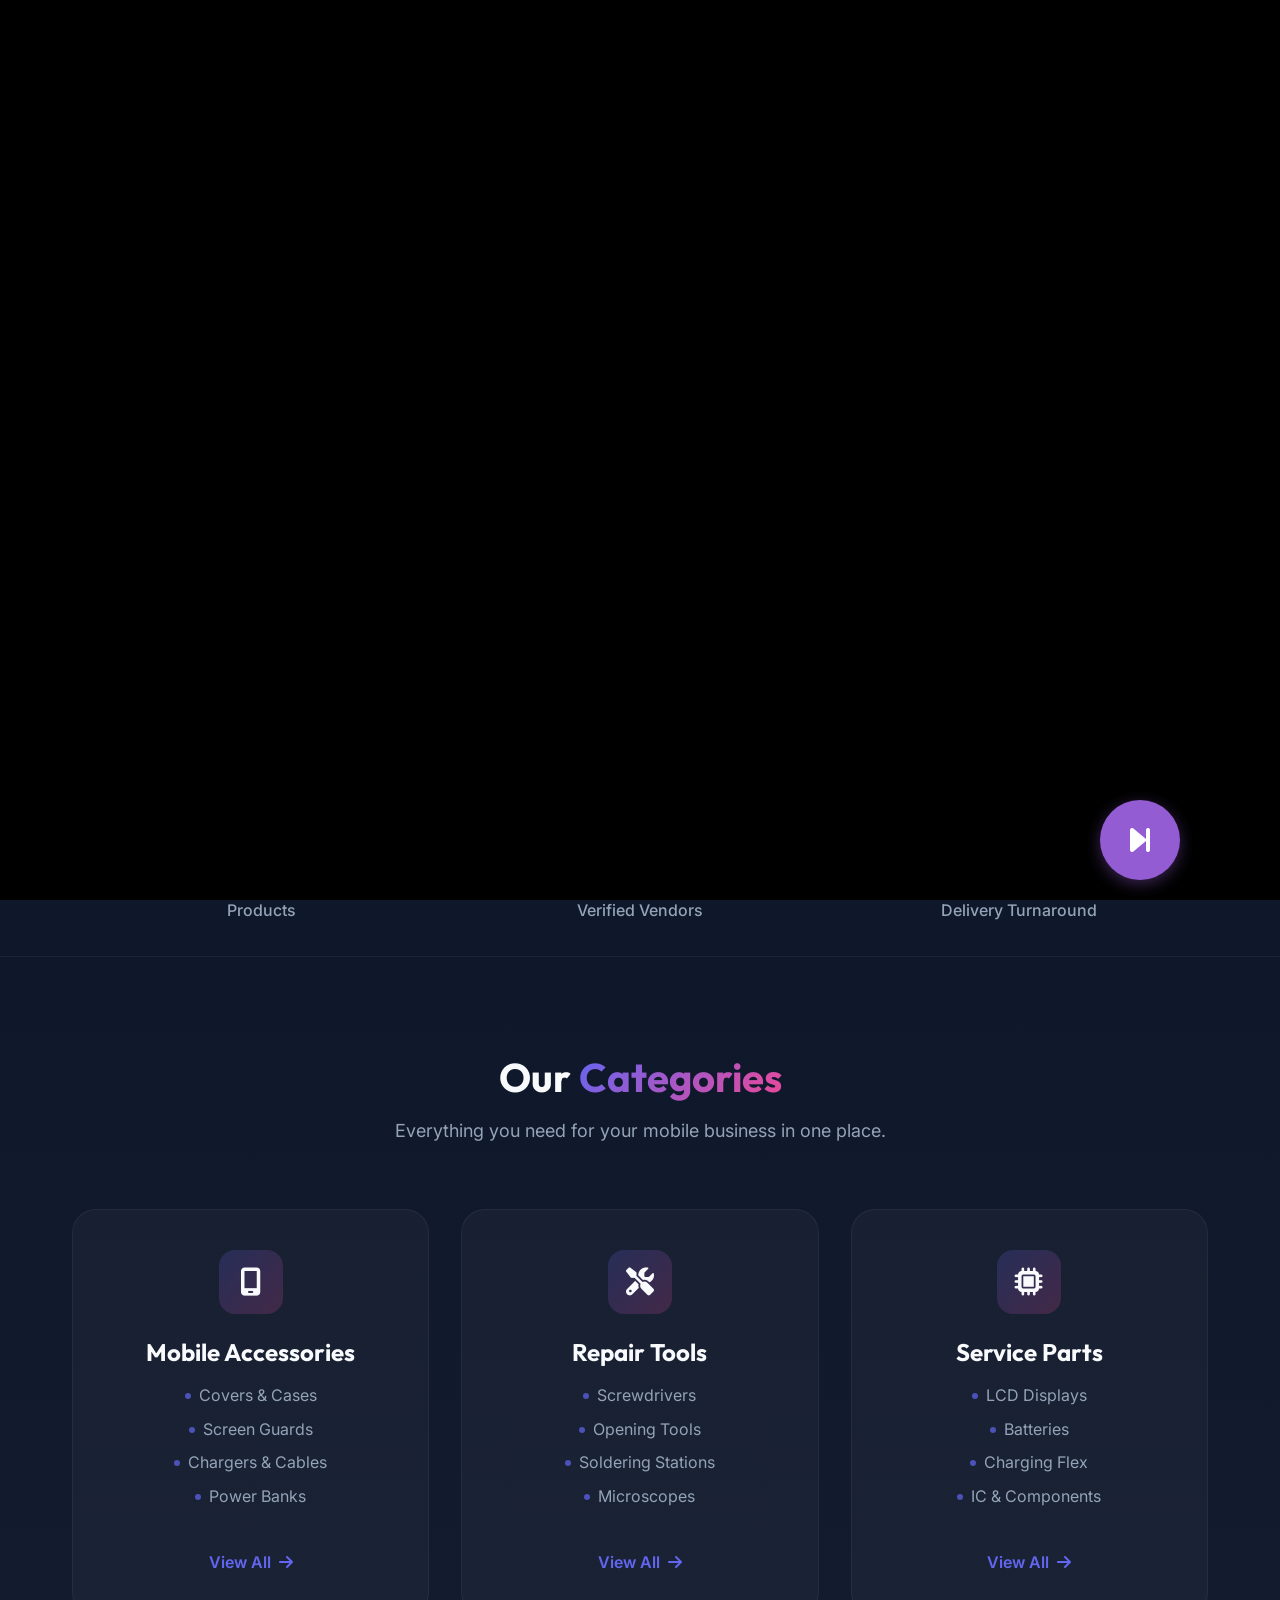
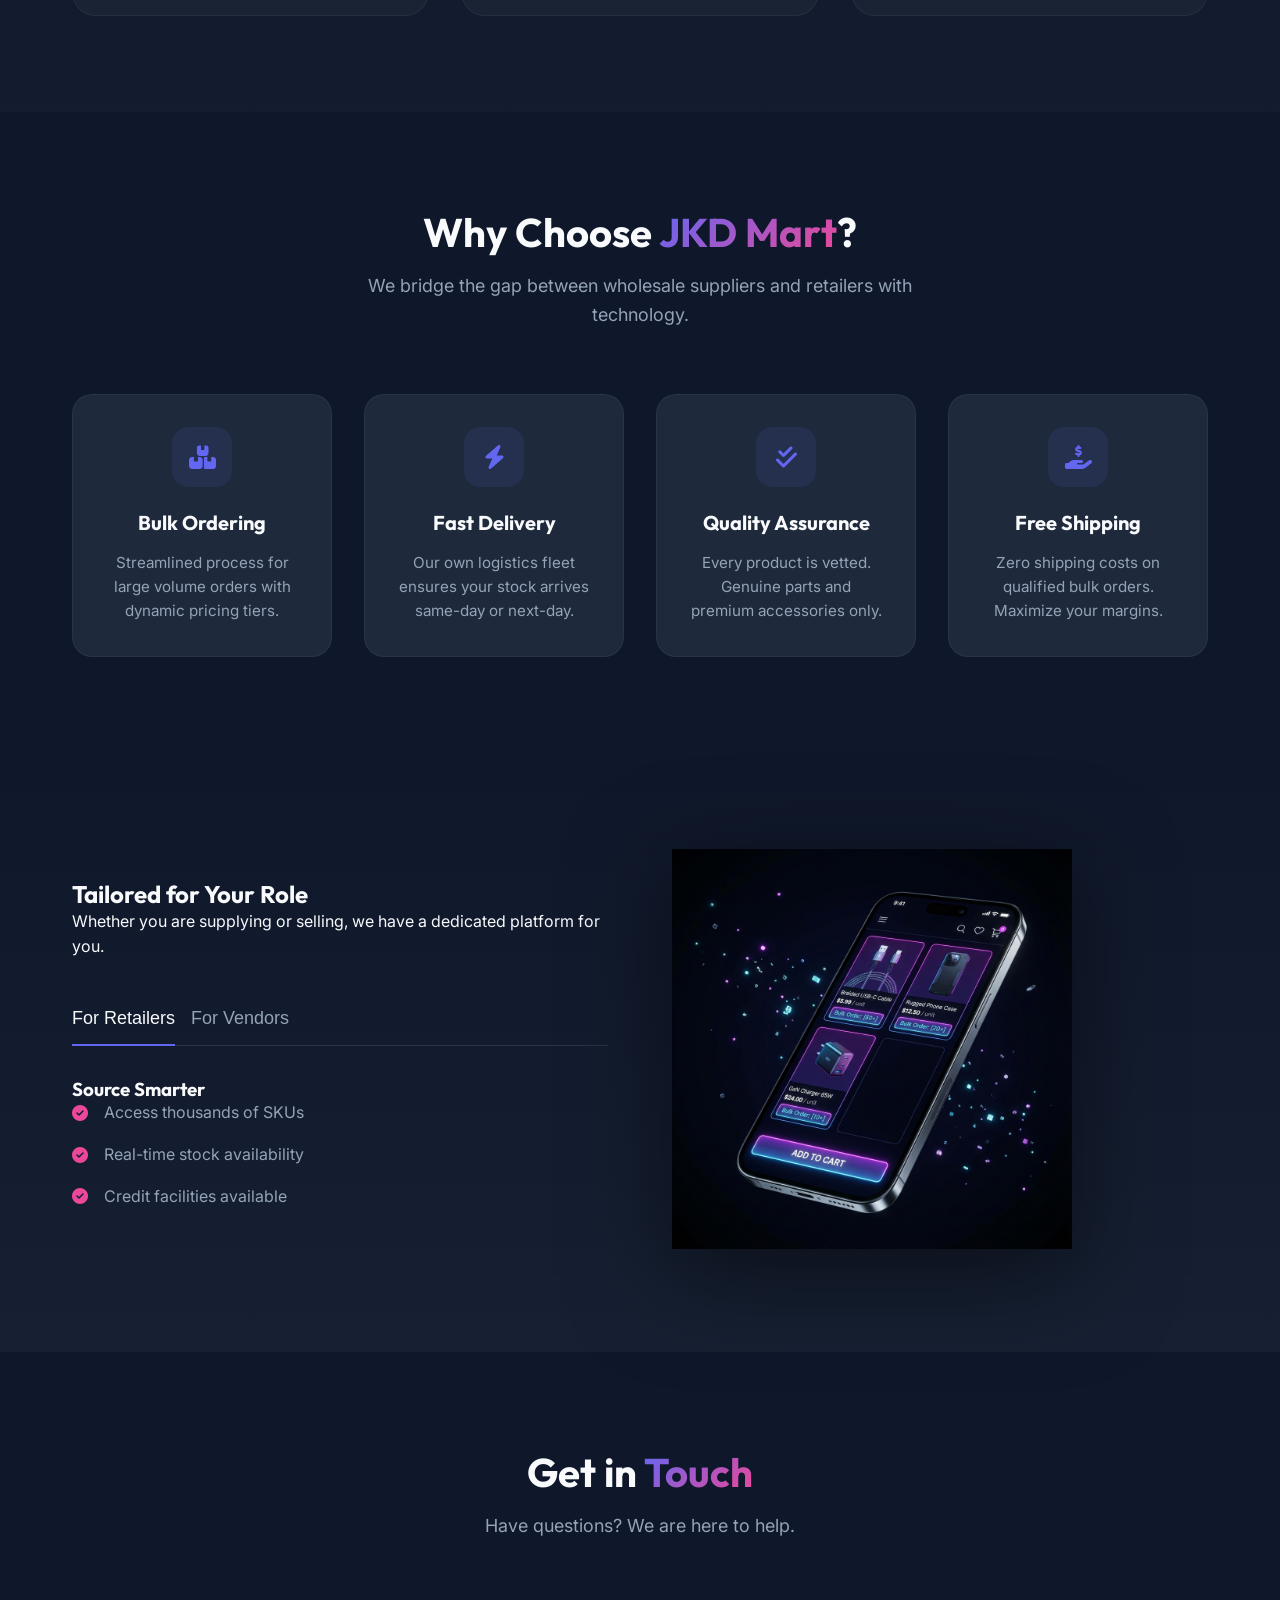
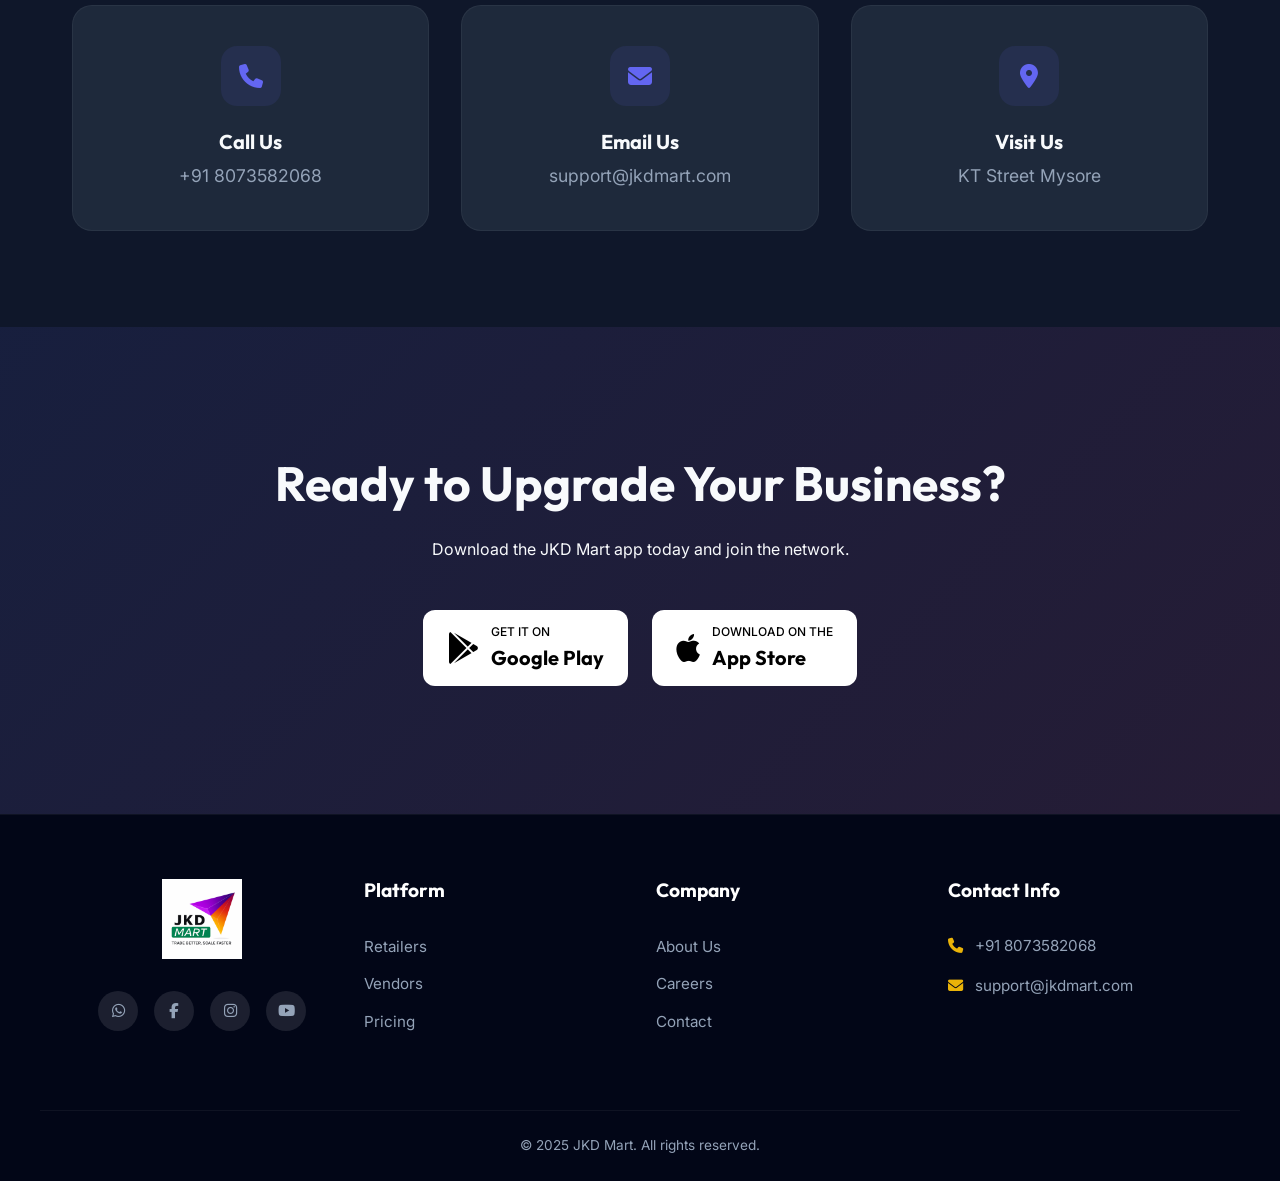
==== index.html @ a451f4fc "Initial commit of JKD Mart website" ====
<!DOCTYPE html>
<html lang="en">

<head>
    <meta charset="UTF-8">
    <meta name="viewport" content="width=device-width, initial-scale=1.0">
    <title>JKD Mart - Premier B2B Mobile Solutions</title>
    <meta name="description"
        content="JKD Mart is the leading B2B marketplace for mobile accessories, service parts, and repair tools. Bulk ordering, fast delivery, and quality assurance for vendors and retailers.">

    <!-- Favicon -->
    <link rel="icon" type="image/png" href="assets/logo.png">

    <!-- Fonts -->
    <link rel="preconnect" href="https://fonts.googleapis.com">
    <link rel="preconnect" href="https://fonts.gstatic.com" crossorigin>
    <link
        href="https://fonts.googleapis.com/css2?family=Outfit:wght@300;400;500;600;700&family=Inter:wght@400;500;600&display=swap"
        rel="stylesheet">

    <!-- Styles -->
    <link rel="stylesheet" href="style.css?v=8">

    <!-- Icons -->
    <link rel="stylesheet" href="https://cdnjs.cloudflare.com/ajax/libs/font-awesome/6.4.0/css/all.min.css">
</head>

<body class="no-scroll">
    <!-- Video Splash Screen -->
    <div id="video-splash" class="video-splash">
        <video id="intro-video-desktop" class="intro-video desktop-video" autoplay muted playsinline>
            <source src="assets/promo.mp4?v=5" type="video/mp4">
            Your browser does not support the video tag.
        </video>
        <video id="intro-video-mobile" class="intro-video mobile-video" autoplay muted playsinline>
            <source src="assets/mobile_promo.mp4?v=1" type="video/mp4">
            Your browser does not support the video tag.
        </video>
        <button id="skip-video-btn" class="skip-btn" title="Skip Video"><i class="fa-solid fa-forward-step"></i></button>
    </div>

    <header id="navbar">
        <div class="container nav-container">
            <a href="#" class="logo">
                <img src="assets/logo.png" alt="JKD Mart Logo">
            </a>
            <nav class="nav-links">
                <a href="#home">Home</a>
                <a href="#products">Our Categories</a>
                <a href="#features">Why JKD?</a>
                <a href="#solutions">Solutions</a>
                <a href="#contact">Contact</a>
            </nav>
            <div class="nav-actions">
                <a href="coming-soon.html" target="_blank" class="btn btn-primary">Get the App</a>
            </div>
            <button class="mobile-menu-btn">
                <i class="fa-solid fa-bars"></i>
            </button>
        </div>
    </header>

    <main>
        <!-- Hero Section -->
        <!-- Hero Section -->
        <section id="home" class="hero">
            <div class="hero-bg">
                <div class="sliding-background">
                    <div class="slide-track">
                        <!-- Slides -->
                        <div class="slide"><img src="assets/bg_circuit.jpg" alt="Circuit Board"></div>
                        <div class="slide"><img src="assets/bg_tools.jpg" alt="Repair Tools"></div>
                        <div class="slide"><img src="assets/bg_mobile.jpg" alt="Mobile Parts"></div>
                        <div class="slide"><img src="assets/bg_cable.jpg" alt="Cables"></div>
                        <div class="slide"><img src="assets/bg_battery.jpg" alt="Battery"></div>
                        <div class="slide"><img src="assets/bg_screen.jpg" alt="Screen Display"></div>

                        <!-- Duplicate for seamless loop -->
                        <div class="slide"><img src="assets/bg_circuit.jpg" alt="Circuit Board"></div>
                        <div class="slide"><img src="assets/bg_tools.jpg" alt="Repair Tools"></div>
                        <div class="slide"><img src="assets/bg_mobile.jpg" alt="Mobile Parts"></div>
                    </div>
                </div>
                <!-- <canvas id="hero-canvas"></canvas> -->
                <div class="video-overlay"></div>
            </div>
            <div class="container hero-content">
                <div class="hero-text-wrapper center-text">
                    <span class="badge">B2B Wholesale Platform</span>
                    <h1>Trade Better, <br>Scale <span class="text-gradient">Faster</span>.</h1>
                    <p class="hero-subtitle">The ultimate marketplace for mobile accessories, spare parts, and tools.
                        Designed exclusively for vendors and retailers.</p>
                    <div class="hero-buttons">
                        <a href="coming-soon.html" target="_blank" class="btn btn-primary icon-btn">
                            <i class="fa-brands fa-google-play"></i> Vendor App
                        </a>
                        <a href="coming-soon.html" target="_blank" class="btn btn-secondary icon-btn">
                            <i class="fa-brands fa-apple"></i> Retailer App
                        </a>
                    </div>
                    <div class="trust-indicators">
                        <div class="trust-item">
                            <i class="fa-solid fa-truck-fast"></i>
                            <span>City-Wide Fast Delivery</span>
                        </div>
                        <div class="trust-item">
                            <i class="fa-solid fa-shield-check"></i>
                            <span>Quality Assured</span>
                        </div>
                    </div>
                </div>
                <!-- Visual hidden as background takes prominence -->
                <!-- <div class="hero-visual">
                    <img src="assets/hero_image.png" alt="JKD Mart App Ecosystem" class="hero-image">
                </div> -->
            </div>
        </section>

        <!-- Stats/Trusted By Section -->
        <section class="stats-section">
            <div class="container">
                <div class="stats-grid">
                    <div class="stat-item">
                        <h3>5000+</h3>
                        <p>Products</p>
                    </div>
                    <div class="stat-item">
                        <h3>100+</h3>
                        <p>Verified Vendors</p>
                    </div>
                    <div class="stat-item">
                        <h3>24h</h3>
                        <p>Delivery Turnaround</p>
                    </div>
                </div>
            </div>
        </section>

        <!-- Products Section -->
        <section id="products" class="products-section">
            <div class="container">
                <div class="section-header center">
                    <h2>Our <span class="text-gradient">Categories</span></h2>
                    <p>Everything you need for your mobile business in one place.</p>
                </div>
                <div class="products-grid">
                    <div class="product-card">
                        <div class="product-icon">
                            <i class="fa-solid fa-mobile-screen"></i>
                        </div>
                        <h3>Mobile Accessories</h3>
                        <ul>
                            <li>Covers & Cases</li>
                            <li>Screen Guards</li>
                            <li>Chargers & Cables</li>
                            <li>Power Banks</li>
                        </ul>
                        <a href="#" class="text-btn">View All <i class="fa-solid fa-arrow-right"></i></a>
                    </div>
                    <div class="product-card">
                        <div class="product-icon">
                            <i class="fa-solid fa-screwdriver-wrench"></i>
                        </div>
                        <h3>Repair Tools</h3>
                        <ul>
                            <li>Screwdrivers</li>
                            <li>Opening Tools</li>
                            <li>Soldering Stations</li>
                            <li>Microscopes</li>
                        </ul>
                        <a href="#" class="text-btn">View All <i class="fa-solid fa-arrow-right"></i></a>
                    </div>
                    <div class="product-card">
                        <div class="product-icon">
                            <i class="fa-solid fa-microchip"></i>
                        </div>
                        <h3>Service Parts</h3>
                        <ul>
                            <li>LCD Displays</li>
                            <li>Batteries</li>
                            <li>Charging Flex</li>
                            <li>IC & Components</li>
                        </ul>
                        <a href="#" class="text-btn">View All <i class="fa-solid fa-arrow-right"></i></a>
                    </div>
                </div>
            </div>
        </section>

        <!-- Value Proposition -->
        <section id="features" class="features">
            <div class="container">
                <div class="section-header center">
                    <h2>Why Choose <span class="text-gradient">JKD Mart</span>?</h2>
                    <p>We bridge the gap between wholesale suppliers and retailers with technology.</p>
                </div>
                <div class="features-grid">
                    <div class="feature-card">
                        <div class="icon-box">
                            <i class="fa-solid fa-boxes-stacked"></i>
                        </div>
                        <h3>Bulk Ordering</h3>
                        <p>Streamlined process for large volume orders with dynamic pricing tiers.</p>
                    </div>
                    <div class="feature-card">
                        <div class="icon-box">
                            <i class="fa-solid fa-bolt"></i>
                        </div>
                        <h3>Fast Delivery</h3>
                        <p>Our own logistics fleet ensures your stock arrives same-day or next-day.</p>
                    </div>
                    <div class="feature-card">
                        <div class="icon-box">
                            <i class="fa-solid fa-check-double"></i>
                        </div>
                        <h3>Quality Assurance</h3>
                        <p>Every product is vetted. Genuine parts and premium accessories only.</p>
                    </div>
                    <div class="feature-card">
                        <div class="icon-box">
                            <i class="fa-solid fa-hand-holding-dollar"></i>
                        </div>
                        <h3>Free Shipping</h3>
                        <p>Zero shipping costs on qualified bulk orders. Maximize your margins.</p>
                    </div>
                </div>
            </div>
        </section>

        <!-- App Ecosystem -->
        <section id="solutions" class="app-ecosystem">
            <div class="container ecosystem-container">
                <div class="ecosystem-text">
                    <h2>Tailored for Your Role</h2>
                    <p>Whether you are supplying or selling, we have a dedicated platform for you.</p>

                    <div class="role-tabs">
                        <button class="role-tab active" data-target="retailer">For Retailers</button>
                        <button class="role-tab" data-target="vendor">For Vendors</button>
                    </div>

                    <div class="role-content active" id="retailer">
                        <h3>Source Smarter</h3>
                        <ul>
                            <li><i class="fa-solid fa-circle-check"></i> Access thousands of SKUs</li>
                            <li><i class="fa-solid fa-circle-check"></i> Real-time stock availability</li>
                            <li><i class="fa-solid fa-circle-check"></i> Credit facilities available</li>
                        </ul>
                    </div>
                    <div class="role-content" id="vendor">
                        <h3>Sell Faster</h3>
                        <ul>
                            <li><i class="fa-solid fa-circle-check"></i> Reach city-wide network</li>
                            <li><i class="fa-solid fa-circle-check"></i> Automated payments</li>
                            <li><i class="fa-solid fa-circle-check"></i> Analytics dashboard</li>
                        </ul>
                    </div>
                </div>
                <div class="ecosystem-visual">
                    <img src="assets/retailer_app_mockup.png" alt="JKD Mart Retailer App" class="app-mockup-image">
                </div>
            </div>
        </section>

        <!-- Contact Section -->
        <section id="contact" class="contact-section">
            <div class="container">
                <div class="section-header center">
                    <h2>Get in <span class="text-gradient">Touch</span></h2>
                    <p>Have questions? We are here to help.</p>
                </div>
                <div class="contact-grid">
                    <div class="contact-card">
                        <div class="icon-box">
                            <i class="fa-solid fa-phone"></i>
                        </div>
                        <h3>Call Us</h3>
                        <p>+91 8073582068</p>
                    </div>
                    <div class="contact-card">
                        <div class="icon-box">
                            <i class="fa-solid fa-envelope"></i>
                        </div>
                        <h3>Email Us</h3>
                        <p>support@jkdmart.com</p>
                    </div>
                    <div class="contact-card">
                        <div class="icon-box">
                            <i class="fa-solid fa-location-dot"></i>
                        </div>
                        <h3>Visit Us</h3>
                        <p>KT Street Mysore</p>
                    </div>
                </div>
            </div>
        </section>

        <!-- CTA Section -->
        <section id="download" class="cta-section">
            <div class="cta-bg-overlay"></div>
            <div class="container cta-content">
                <h2>Ready to Upgrade Your Business?</h2>
                <p>Download the JKD Mart app today and join the network.</p>
                <div class="app-buttons">
                    <a href="coming-soon.html" target="_blank" class="store-btn">
                        <i class="fa-brands fa-google-play"></i>
                        <div class="btn-text">
                            <span>GET IT ON</span>
                            <strong>Google Play</strong>
                        </div>
                    </a>
                    <a href="coming-soon.html" target="_blank" class="store-btn">
                        <i class="fa-brands fa-apple"></i>
                        <div class="btn-text">
                            <span>Download on the</span>
                            <strong>App Store</strong>
                        </div>
                    </a>
                </div>
            </div>
        </section>
    </main>

    <footer>
        <div class="container footer-content">
            <div class="footer-col brand-col">
                <img src="assets/logo.png" alt="JKD Mart" class="footer-logo">
                <div class="social-links">
                    <a href="#" class="social-btn"><i class="fa-brands fa-whatsapp"></i></a>
                    <a href="#" class="social-btn"><i class="fa-brands fa-facebook-f"></i></a>
                    <a href="#" class="social-btn"><i class="fa-brands fa-instagram"></i></a>
                    <a href="#" class="social-btn"><i class="fa-brands fa-youtube"></i></a>
                </div>
            </div>
            <div class="footer-col">
                <h4>Platform</h4>
                <ul>
                    <li><a href="#">Retailers</a></li>
                    <li><a href="#">Vendors</a></li>
                    <li><a href="#">Pricing</a></li>
                </ul>
            </div>
            <div class="footer-col">
                <h4>Company</h4>
                <ul>
                    <li><a href="#features">About Us</a></li>
                    <li><a href="#">Careers</a></li>
                    <li><a href="#contact">Contact</a></li>
                </ul>
            </div>
            <div class="footer-col">
                <h4>Contact Info</h4>
                <div class="contact-info">
                    <div class="contact-item">
                        <i class="fa-solid fa-phone"></i>
                        <span>+91 8073582068</span>
                    </div>
                    <div class="contact-item">
                        <i class="fa-solid fa-envelope"></i>
                        <span>support@jkdmart.com</span>
                    </div>
                </div>
            </div>
        </div>
        <div class="container footer-bottom">
            <p>&copy; 2025 JKD Mart. All rights reserved.</p>
        </div>
    </footer>

    <script src="script.js?v=4"></script>
</body>

</html>
---- style.css ----
:root {
    --primary: #6366f1;
    --primary-dark: #4f46e5;
    --secondary: #ec4899;
    --accent: #8b5cf6;
    --background: #0f172a;
    --surface: #1e293b;
    --text-main: #f8fafc;
    --text-muted: #94a3b8;
    --border: #334155;

    --gradient-main: linear-gradient(135deg, #6366f1 0%, #ec4899 100%);
    --gradient-glow: linear-gradient(135deg, rgba(99, 102, 241, 0.5) 0%, rgba(236, 72, 153, 0.5) 100%);

    --shadow-sm: 0 1px 2px 0 rgba(0, 0, 0, 0.05);
    --shadow-lg: 0 10px 15px -3px rgba(0, 0, 0, 0.5), 0 4px 6px -2px rgba(0, 0, 0, 0.3);

    --font-heading: 'Outfit', sans-serif;
    --font-body: 'Inter', sans-serif;
}

* {
    margin: 0;
    padding: 0;
    box-sizing: border-box;
    scroll-behavior: smooth;
}

body {
    font-family: var(--font-body);
    background-color: var(--background);
    color: var(--text-main);
    line-height: 1.6;
    overflow-x: hidden;
}

h1,
h2,
h3,
h4,
h5,
h6 {
    font-family: var(--font-heading);
    color: var(--text-main);
    line-height: 1.2;
}

a {
    text-decoration: none;
    color: inherit;
    transition: all 0.3s ease;
}

.container {
    max-width: 1200px;
    margin: 0 auto;
    padding: 0 2rem;
}

.btn {
    display: inline-flex;
    align-items: center;
    justify-content: center;
    padding: 0.75rem 1.5rem;
    border-radius: 50px;
    font-weight: 600;
    cursor: pointer;
    transition: all 0.3s cubic-bezier(0.4, 0, 0.2, 1);
}

.btn-primary {
    background: var(--gradient-main);
    color: white;
    border: none;
    box-shadow: 0 4px 15px rgba(99, 102, 241, 0.4);
}

.btn-primary:hover {
    transform: translateY(-2px);
    box-shadow: 0 8px 25px rgba(99, 102, 241, 0.6);
}

.btn-secondary {
    background: rgba(255, 255, 255, 0.1);
    backdrop-filter: blur(10px);
    border: 1px solid rgba(255, 255, 255, 0.2);
    color: white;
}

.btn-secondary:hover {
    background: rgba(255, 255, 255, 0.2);
    transform: translateY(-2px);
}

.icon-btn i {
    margin-right: 0.5rem;
    font-size: 1.2rem;
}

.text-gradient {
    background: var(--gradient-main);
    -webkit-background-clip: text;
    -webkit-text-fill-color: transparent;
    background-clip: text;
}

/* Header */
header {
    position: fixed;
    top: 0;
    width: 100%;
    z-index: 1000;
    background: #FEFEFE;
    border-bottom: 1px solid rgba(0, 0, 0, 0.1);
}

.nav-container {
    display: flex;
    justify-content: space-between;
    align-items: center;
    height: 80px;
}

.logo img {
    height: 90px;
}

.nav-links {
    display: flex;
    gap: 2rem;
}

.nav-links a {
    color: #475569; /* Dark grey for light header */
    font-weight: 500;
    position: relative;
}

.nav-links a:hover,
.nav-links a.active {
    color: #0f172a; /* Near black on hover */
}

.nav-links a::after {
    content: '';
    position: absolute;
    bottom: -5px;
    left: 0;
    width: 0;
    height: 2px;
    background: var(--gradient-main);
    transition: width 0.3s ease;
}

.nav-links a:hover::after {
    width: 100%;
}

.mobile-menu-btn {
    display: none;
    background: none;
    border: none;
    color: #000;
    font-size: 1.5rem;
    cursor: pointer;
}

/* Hero Section */
.hero {
    position: relative;
    padding-top: 140px;
    padding-bottom: 80px;
    overflow: hidden;
    min-height: 90vh;
    display: flex;
    align-items: center;
}

.hero-bg {
    position: absolute;
    top: 0;
    left: 0;
    width: 100%;
    height: 100%;
    z-index: -1;
    background: radial-gradient(circle at center, #1e293b 0%, #0f172a 100%);
}

/* Hero Canvas */
#hero-canvas {
    position: absolute;
    top: 0;
    left: 0;
    width: 100%;
    height: 100%;
    z-index: 1;
}

.video-overlay {
    position: absolute;
    top: 0;
    left: 0;
    width: 100%;
    height: 100%;
    background: linear-gradient(135deg, rgba(15, 23, 42, 0.8) 0%, rgba(15, 23, 42, 0.5) 100%);
    z-index: 2;
    z-index: 2;
    pointer-events: none;
}

/* Sliding Background */
.sliding-background {
    position: absolute;
    top: 0;
    left: 0;
    width: 100%;
    height: 100%;
    overflow: hidden;
    z-index: 0;
}

.slide-track {
    display: flex;
    height: 100%;
    width: calc(100vw * 9);
    /* Approximate width for smooth scrolling */
    animation: scroll 40s linear infinite;
}

.slide {
    height: 100%;
    width: 100vw;
    /* Make each slide take full width */
    display: flex;
    align-items: center;
    justify-content: center;
    flex-shrink: 0;
}

.slide img {
    width: 100%;
    height: 100%;
    object-fit: cover;
    opacity: 0.6;
    /* Dim the images slightly */
}

@keyframes scroll {
    0% {
        transform: translateX(0);
    }

    100% {
        transform: translateX(calc(-100vw * 3));
        /* Scroll by 3 main images width then reset */
    }
}

.hero-content {
    display: flex;
    flex-direction: column;
    align-items: center;
    justify-content: center;
    text-align: center;
    height: 100%;
    position: relative;
    z-index: 10;
}

.hero-text-wrapper .badge {
    display: inline-block;
    padding: 0.5rem 1rem;
    background: rgba(99, 102, 241, 0.15);
    color: #818cf8;
    border-radius: 20px;
    font-size: 0.875rem;
    font-weight: 600;
    margin-bottom: 1.5rem;
    border: 1px solid rgba(99, 102, 241, 0.3);
}

.hero-text-wrapper h1 {
    font-size: 4rem;
    margin-bottom: 1.5rem;
    letter-spacing: -0.02em;
}

.hero-subtitle {
    font-size: 1.25rem;
    color: var(--text-muted);
    margin-bottom: 2.5rem;
    max-width: 800px;
    /* Increased max-width for centered text */
    margin-left: auto;
    margin-right: auto;
}

.hero-buttons {
    display: flex;
    gap: 1rem;
    margin-bottom: 3rem;
    justify-content: center;
}

.trust-indicators {
    display: flex;
    gap: 2rem;
    padding-top: 2rem;
    border-top: 1px solid rgba(255, 255, 255, 0.1);
    justify-content: center;
}

.trust-item {
    display: flex;
    align-items: center;
    gap: 0.75rem;
    color: var(--text-muted);
}

.trust-item i {
    color: var(--accent);
}

.hero-visual {
    display: flex;
    justify-content: center;
    align-items: center;
    position: relative;
    z-index: 2;
}

.hero-image {
    width: 100%;
    max-width: 600px;
    height: auto;
    filter: drop-shadow(0 20px 40px rgba(0, 0, 0, 0.4));
    animation: floatImage 6s ease-in-out infinite;
}

@keyframes floatImage {
    0% {
        transform: translateY(0);
    }

    50% {
        transform: translateY(-20px);
    }

    100% {
        transform: translateY(0);
    }
}

/* Products Section */
.products-section {
    padding: 6rem 0;
    background: linear-gradient(180deg, var(--background) 0%, rgba(30, 41, 59, 0.3) 100%);
}

.products-grid {
    display: grid;
    grid-template-columns: repeat(auto-fit, minmax(300px, 1fr));
    gap: 2rem;
}

.product-card {
    background: rgba(255, 255, 255, 0.03);
    border: 1px solid rgba(255, 255, 255, 0.05);
    border-radius: 24px;
    padding: 2.5rem;
    transition: all 0.3s ease;
    display: flex;
    flex-direction: column;
    align-items: center;
    text-align: center;
}

.product-card:hover {
    transform: translateY(-5px);
    background: rgba(255, 255, 255, 0.05);
    border-color: rgba(99, 102, 241, 0.3);
}

.product-icon {
    width: 64px;
    height: 64px;
    background: linear-gradient(135deg, rgba(99, 102, 241, 0.2), rgba(236, 72, 153, 0.2));
    border-radius: 16px;
    display: flex;
    align-items: center;
    justify-content: center;
    color: #f8fafc;
    font-size: 1.75rem;
    margin: 0 auto 1.5rem auto;
}

.product-card h3 {
    margin-bottom: 1rem;
    font-size: 1.5rem;
}

.product-card ul {
    list-style: none;
    margin-bottom: 2rem;
    flex-grow: 1;
}

.product-card li {
    color: var(--text-muted);
    margin-bottom: 0.5rem;
    display: flex;
    align-items: center;
    justify-content: center;
    /* Center list items content if possible, or keep left aligned but centered block? */
    gap: 0.5rem;
}

.product-card li::before {
    content: '';
    width: 6px;
    height: 6px;
    border-radius: 50%;
    background: var(--primary);
    opacity: 0.7;
}

.text-btn {
    color: var(--primary);
    font-weight: 600;
    display: inline-flex;
    align-items: center;
    gap: 0.5rem;
    transition: gap 0.3s ease;
}

.text-btn:hover {
    gap: 0.75rem;
    color: var(--accent);
}

/* Stats */
.stats-section {
    padding: 2rem 0;
    border-bottom: 1px solid rgba(255, 255, 255, 0.05);
}

.stats-grid {
    display: grid;
    grid-template-columns: repeat(3, 1fr);
    text-align: center;
}

.stat-item h3 {
    font-size: 2.5rem;
    font-weight: 700;
    color: white;
    margin-bottom: 0.5rem;
}

.stat-item p {
    color: var(--text-muted);
    font-weight: 500;
}

/* Features */
.features {
    padding: 6rem 0;
}

.section-header {
    margin-bottom: 4rem;
    max-width: 600px;
}

.section-header.center {
    margin: 0 auto 4rem;
    text-align: center;
}

.section-header h2 {
    font-size: 2.5rem;
    margin-bottom: 1rem;
}

.section-header p {
    color: var(--text-muted);
    font-size: 1.125rem;
}

.features-grid {
    display: grid;
    grid-template-columns: repeat(auto-fit, minmax(250px, 1fr));
    gap: 2rem;
}

.feature-card {
    background: var(--surface);
    padding: 2rem;
    border-radius: 20px;
    border: 1px solid rgba(255, 255, 255, 0.05);
    transition: transform 0.3s ease;
    text-align: center;
    display: flex;
    flex-direction: column;
    align-items: center;
}

.feature-card:hover {
    transform: translateY(-5px);
    border-color: rgba(99, 102, 241, 0.3);
}

.icon-box {
    width: 60px;
    height: 60px;
    background: rgba(99, 102, 241, 0.1);
    border-radius: 16px;
    display: flex;
    align-items: center;
    justify-content: center;
    font-size: 1.5rem;
    color: var(--primary);
    margin-bottom: 1.5rem;
}

.feature-card h3 {
    margin-bottom: 1rem;
    font-size: 1.25rem;
}

.feature-card p {
    color: var(--text-muted);
    font-size: 0.95rem;
}

/* Ecosystem */
.app-ecosystem {
    padding: 6rem 0;
    background: linear-gradient(180deg, var(--background) 0%, rgba(30, 41, 59, 0.5) 100%);
}

.ecosystem-container {
    display: grid;
    grid-template-columns: 1fr 1fr;
    gap: 4rem;
    align-items: center;
}

.role-tabs {
    display: flex;
    gap: 1rem;
    margin: 2rem 0;
    border-bottom: 1px solid rgba(255, 255, 255, 0.1);
}

.role-tab {
    background: none;
    border: none;
    padding: 1rem 0;
    color: var(--text-muted);
    font-size: 1.125rem;
    font-weight: 500;
    cursor: pointer;
    position: relative;
}

.role-tab.active {
    color: var(--text-main);
}

.role-tab.active::after {
    content: '';
    position: absolute;
    bottom: -1px;
    left: 0;
    width: 100%;
    height: 2px;
    background: var(--primary);
}

.role-content {
    display: none;
    animation: fadeIn 0.5s ease;
}

.role-content.active {
    display: block;
}

@keyframes fadeIn {
    from {
        opacity: 0;
        transform: translateY(10px);
    }

    to {
        opacity: 1;
        transform: translateY(0);
    }
}

.role-content ul {
    list-style: none;
}

.role-content li {
    display: flex;
    align-items: center;
    gap: 1rem;
    margin-bottom: 1rem;
    color: var(--text-muted);
}

.role-content i {
    color: var(--secondary);
}

.app-mockup-image {
    width: 100%;
    max-width: 400px;
    height: auto;
    filter: drop-shadow(0 25px 50px rgba(0, 0, 0, 0.5));
    transition: transform 0.5s ease;
}

.app-mockup-image:hover {
    transform: translateY(-10px) rotateY(5deg);
}

/* Contact */
.contact-section {
    padding: 6rem 0;
}

.contact-grid {
    display: grid;
    grid-template-columns: repeat(auto-fit, minmax(280px, 1fr));
    gap: 2rem;
}

.contact-card {
    background: var(--surface);
    padding: 2.5rem;
    border-radius: 20px;
    border: 1px solid rgba(255, 255, 255, 0.05);
    display: flex;
    flex-direction: column;
    align-items: center;
    text-align: center;
    transition: transform 0.3s ease;
}

.contact-card:hover {
    transform: translateY(-5px);
    border-color: rgba(99, 102, 241, 0.3);
}

.contact-card h3 {
    margin-bottom: 0.5rem;
    font-size: 1.25rem;
}

.contact-card p {
    color: var(--text-muted);
    font-size: 1.1rem;
}

/* CTA */
.cta-section {
    position: relative;
    padding: 8rem 0;
    text-align: center;
    overflow: hidden;
}

.cta-bg-overlay {
    position: absolute;
    top: 0;
    left: 0;
    width: 100%;
    height: 100%;
    background: var(--gradient-main);
    opacity: 0.1;
    z-index: -1;
}

.cta-content h2 {
    font-size: 3rem;
    margin-bottom: 1.5rem;
}

.app-buttons {
    display: flex;
    justify-content: center;
    gap: 1.5rem;
    margin-top: 3rem;
}

.store-btn {
    display: flex;
    align-items: center;
    gap: 0.75rem;
    background: white;
    color: black;
    padding: 0.75rem 1.5rem;
    border-radius: 12px;
    text-align: left;
    transition: transform 0.3s ease;
}

.store-btn:hover {
    transform: translateY(-3px);
}

.store-btn i {
    font-size: 2rem;
}

.btn-text span {
    display: block;
    font-size: 0.75rem;
    text-transform: uppercase;
    font-weight: 500;
}

.btn-text strong {
    display: block;
    font-size: 1.25rem;
    font-family: var(--font-heading);
}

/* Footer */
/* Footer */
footer {
    background: #020617;
    /* Dark navy background to match the latest reference */
    padding: 4rem 0 0;
    border-top: 1px solid rgba(255, 255, 255, 0.05);
}

.footer-content {
    display: grid;
    grid-template-columns: repeat(4, 1fr);
    /* Equal columns */
    gap: 2rem;
    padding-bottom: 4rem;
}

.brand-col {
    display: flex;
    flex-direction: column;
    align-items: center;
    text-align: center;
}

.footer-logo {
    width: 80px;
    height: auto;
    /* Reduced size */
    margin-bottom: 2rem;
}

.brand-col p {
    color: var(--text-muted);
    font-size: 0.9rem;
    line-height: 1.5;
    margin-bottom: 1.5rem;
    max-width: 250px;
}

.social-links {
    display: flex;
    gap: 1rem;
}

.social-btn {
    width: 40px;
    height: 40px;
    border-radius: 50%;
    background: rgba(255, 255, 255, 0.1);
    display: flex;
    align-items: center;
    justify-content: center;
    color: white;
    font-size: 1.1rem;
    transition: all 0.3s ease;
}

.social-btn:hover {
    background: #eab308;
    color: black;
    transform: translateY(-3px);
}

.footer-col h4 {
    color: white;
    margin-bottom: 2rem;
    font-size: 1.2rem;
    font-weight: 700;
}

.footer-col ul {
    list-style: none;
}

.footer-col li {
    margin-bottom: 0.75rem;
}

.footer-col a {
    color: var(--text-muted);
    font-size: 0.95rem;
    transition: color 0.3s ease;
}

.footer-col a:hover {
    color: #eab308;
    /* Orange/Gold to match reference */
    padding-left: 5px;
}

.footer-col .contact-info {
    display: flex;
    flex-direction: column;
    gap: 1rem;
}

.footer-col .contact-item {
    display: flex;
    align-items: center;
    gap: 0.75rem;
    color: var(--text-muted);
    font-size: 0.95rem;
}

.footer-col .contact-item i {
    color: #eab308;
    /* Orange/Gold to match reference */
}

.footer-bottom {
    padding: 1.5rem 0;
    border-top: 1px solid rgba(255, 255, 255, 0.05);
    text-align: center;
    color: var(--text-muted);
    font-size: 0.85rem;
}

@media (max-width: 768px) {

    .nav-links,
    .nav-actions {
        display: none;
    }

    .mobile-menu-btn {
        display: block;
    }

    .hero-content {
        grid-template-columns: 1fr;
        text-align: center;
    }

    .hero-text-wrapper h1 {
        font-size: 3rem;
    }

    .hero-buttons {
        justify-content: center;
    }

    .trust-indicators {
        justify-content: center;
    }

    .mockup-card {
        margin: 2rem auto;
        max-width: 400px;
        transform: none;
    }

    .ecosystem-container {
        grid-template-columns: 1fr;
        text-align: center;
    }

    .role-tabs {
        justify-content: center;
    }

    .role-content li {
        justify-content: center;
    }

    .footer-content {
        grid-template-columns: 1fr;
        gap: 2rem;
        text-align: center;
    }

    .brand-col p {
        margin: 1rem auto;
    }

    .app-buttons {
        flex-direction: column;
        align-items: center;
    }
}

/* Mobile Menu State */
header.mobile-open .nav-links {
    display: flex;
    flex-direction: column;
    position: absolute;
    top: 80px;
    left: 0;
    width: 100%;
    background: rgba(15, 23, 42, 0.95);
    backdrop-filter: blur(20px);
    padding: 2rem;
    border-bottom: 1px solid rgba(255, 255, 255, 0.1);
    animation: slideDown 0.3s ease-out forwards;
}

@keyframes slideDown {
    from {
        opacity: 0;
        transform: translateY(-20px);
    }

    to {
        opacity: 1;
        transform: translateY(0);
    }
}

/* Animation Utilities */
.visible {
    opacity: 1 !important;
    transform: translateY(0) !important;
}

/* Video Splash Screen */
body.no-scroll {
    overflow: hidden;
}

.video-splash {
    position: fixed;
    top: 0;
    left: 0;
    width: 100vw;
    height: 100vh;
    z-index: 9999;
    background: #000;
    display: flex;
    align-items: center;
    justify-content: center;
    transition: opacity 0.8s ease, visibility 0.8s ease;
}

.video-splash.hidden {
    opacity: 0;
    visibility: hidden;
}

.intro-video {
    width: 100%;
    height: 100%;
    object-fit: cover;
}

.mobile-video {
    display: none;
}

.skip-btn {
    position: absolute;
    bottom: 20px;
    right: 100px;
    width: 80px;
    height: 80px;
    background: #935CD3;
    border: none;
    color: white;
    border-radius: 50%;
    font-size: 2rem;
    cursor: pointer;
    transition: all 0.3s ease;
    display: flex;
    align-items: center;
    justify-content: center;
    z-index: 10000;
    box-shadow: 0 4px 15px rgba(147, 92, 211, 0.4);
}

.skip-btn:hover {
    background: #a872e8;
    transform: translateY(-2px);
    box-shadow: 0 8px 25px rgba(147, 92, 211, 0.6);
}

/* Mobile adjustments for splash screen */
@media (max-width: 768px) {
    .desktop-video { display: none; }
    .mobile-video { display: block; }
    
    .intro-video {
        object-fit: cover; /* Since it is a portrait video, cover perfectly fills the screen */
    }
    
    .skip-btn {
        width: 60px;
        height: 60px;
        font-size: 1.4rem;
        right: 5px;
        bottom: 40px;
    }
}
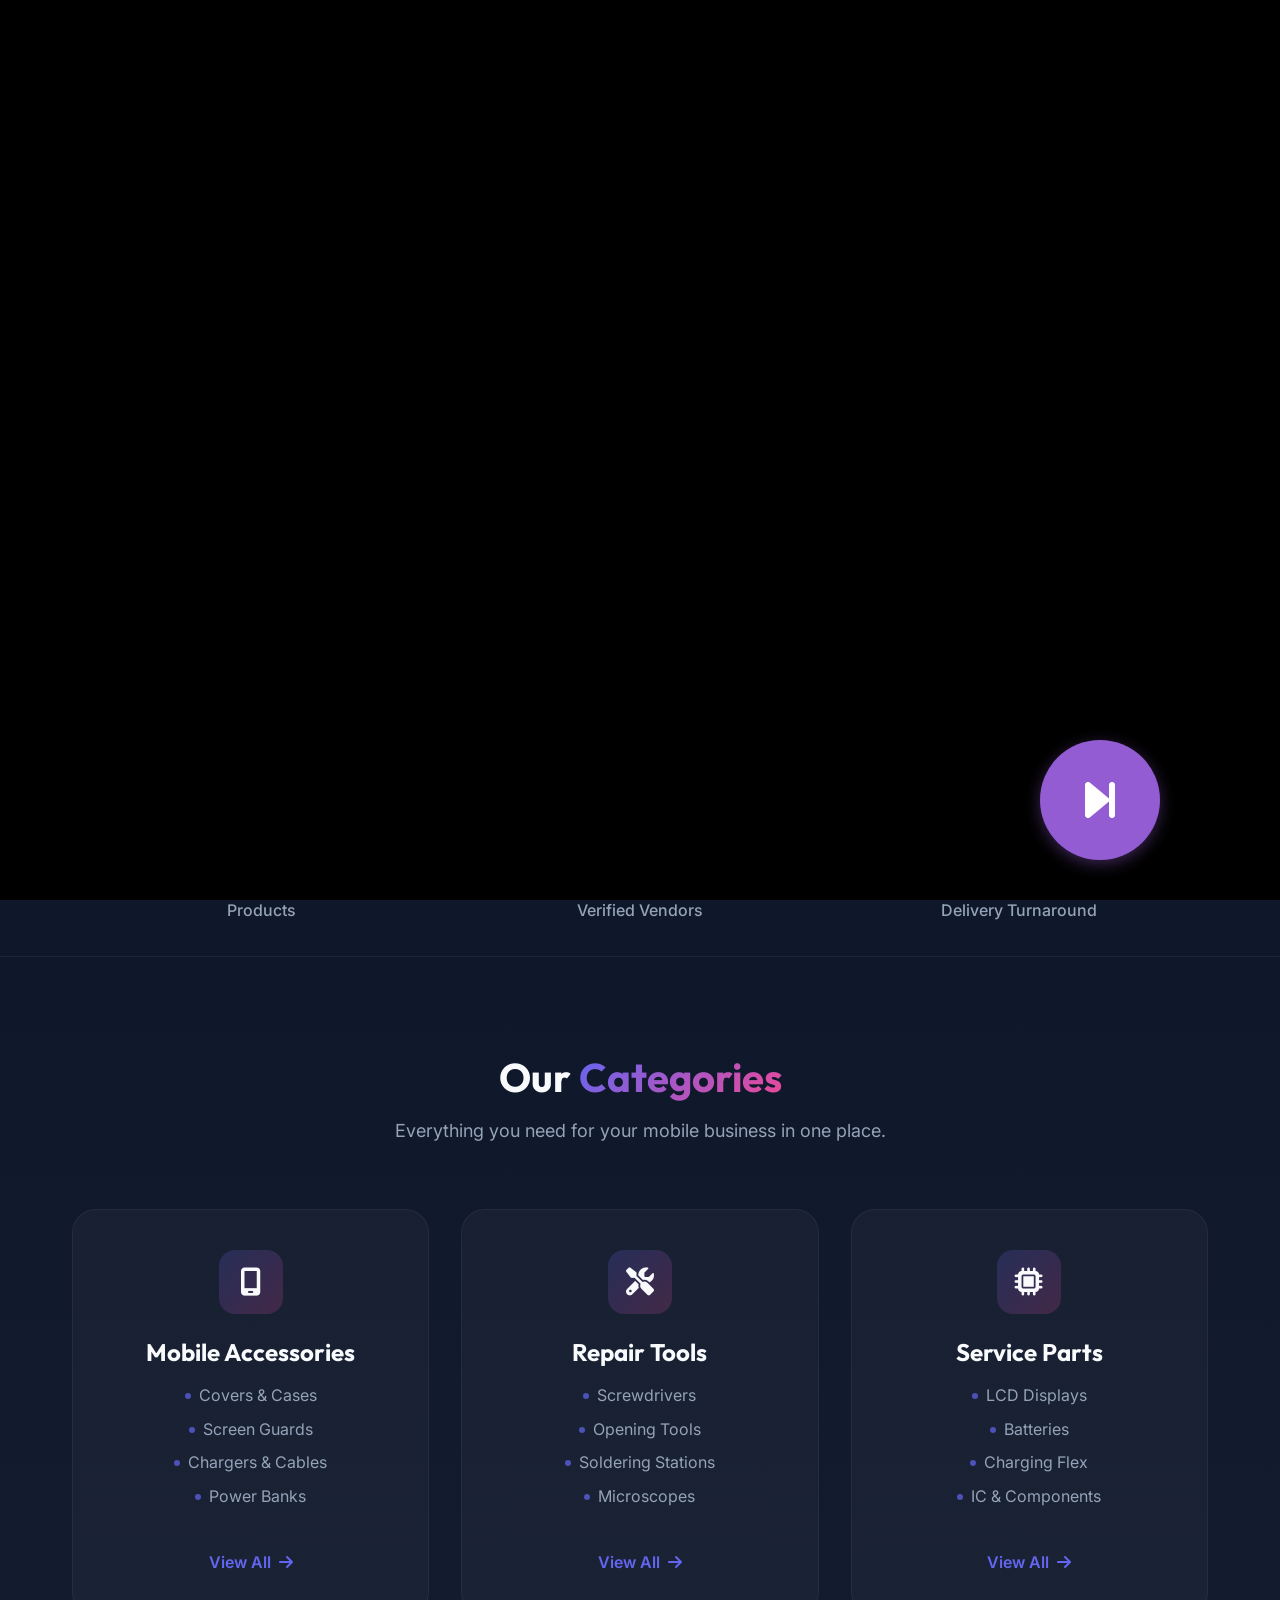
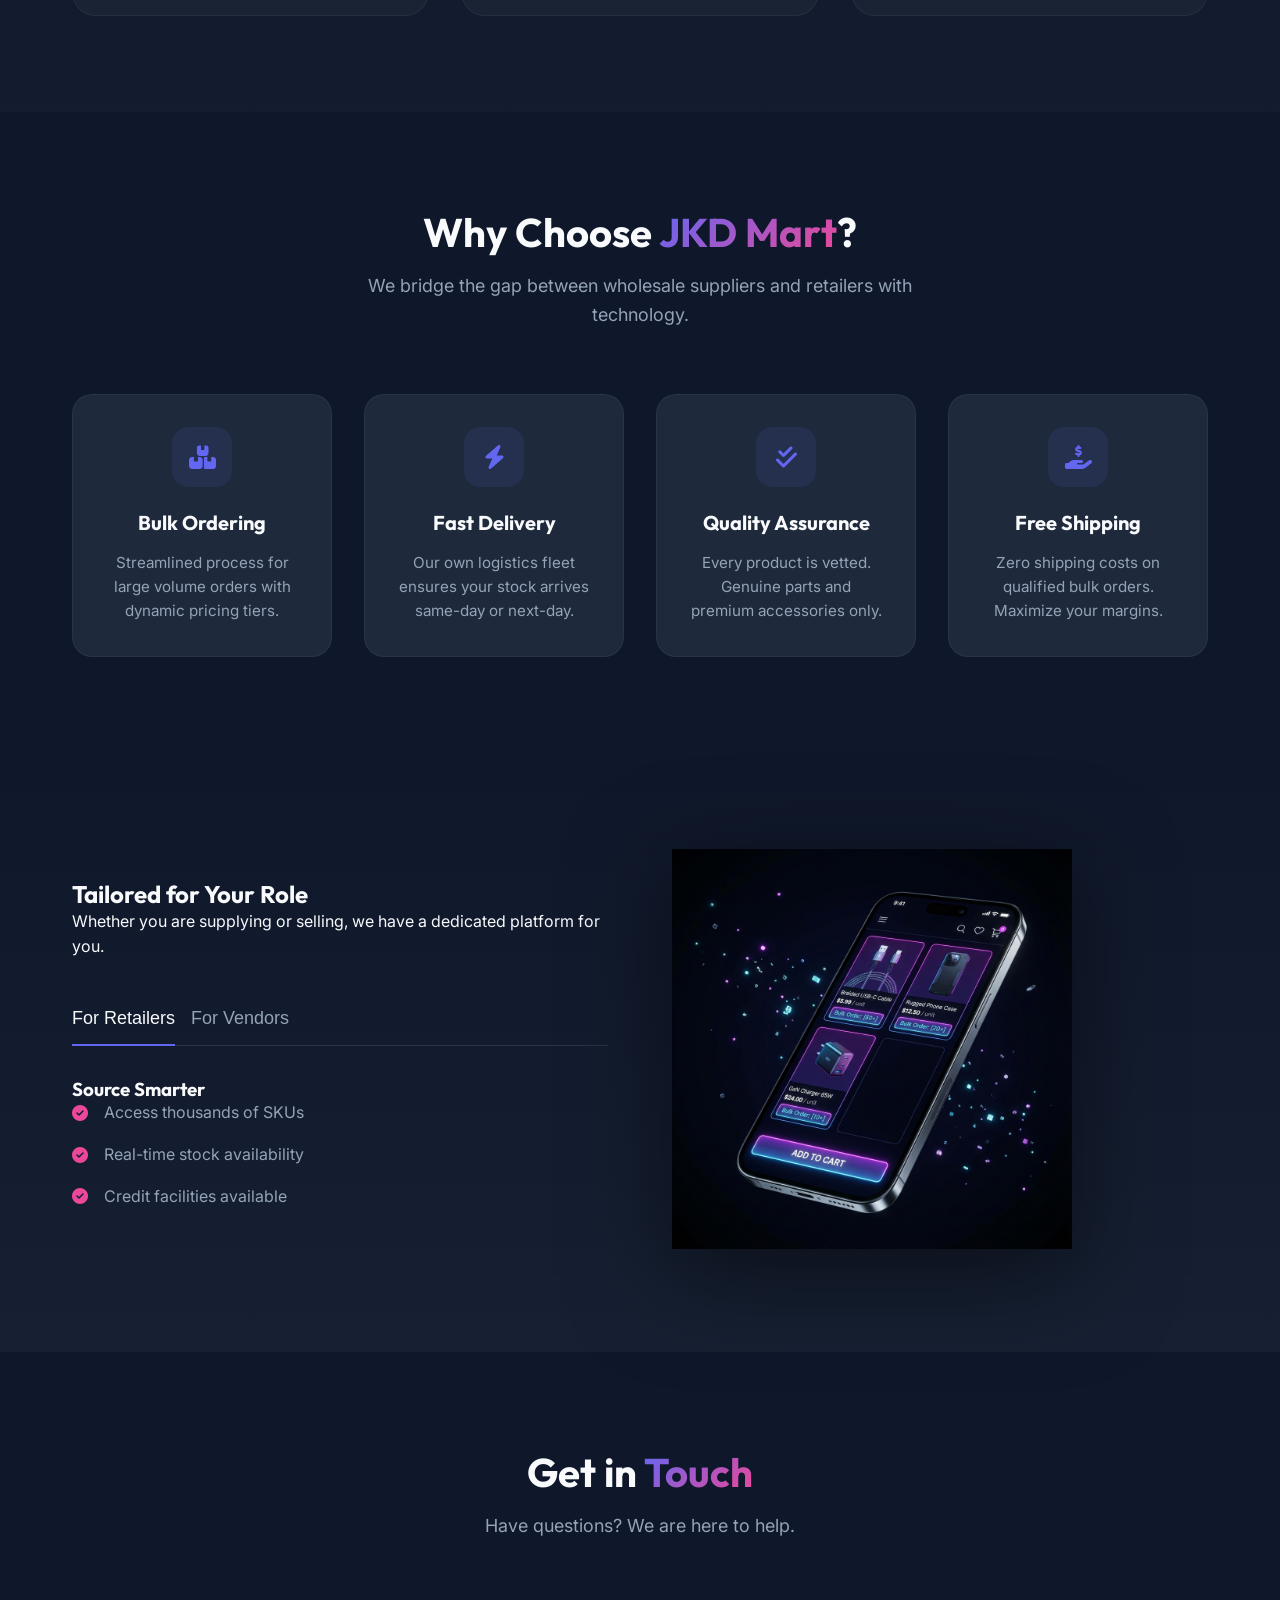
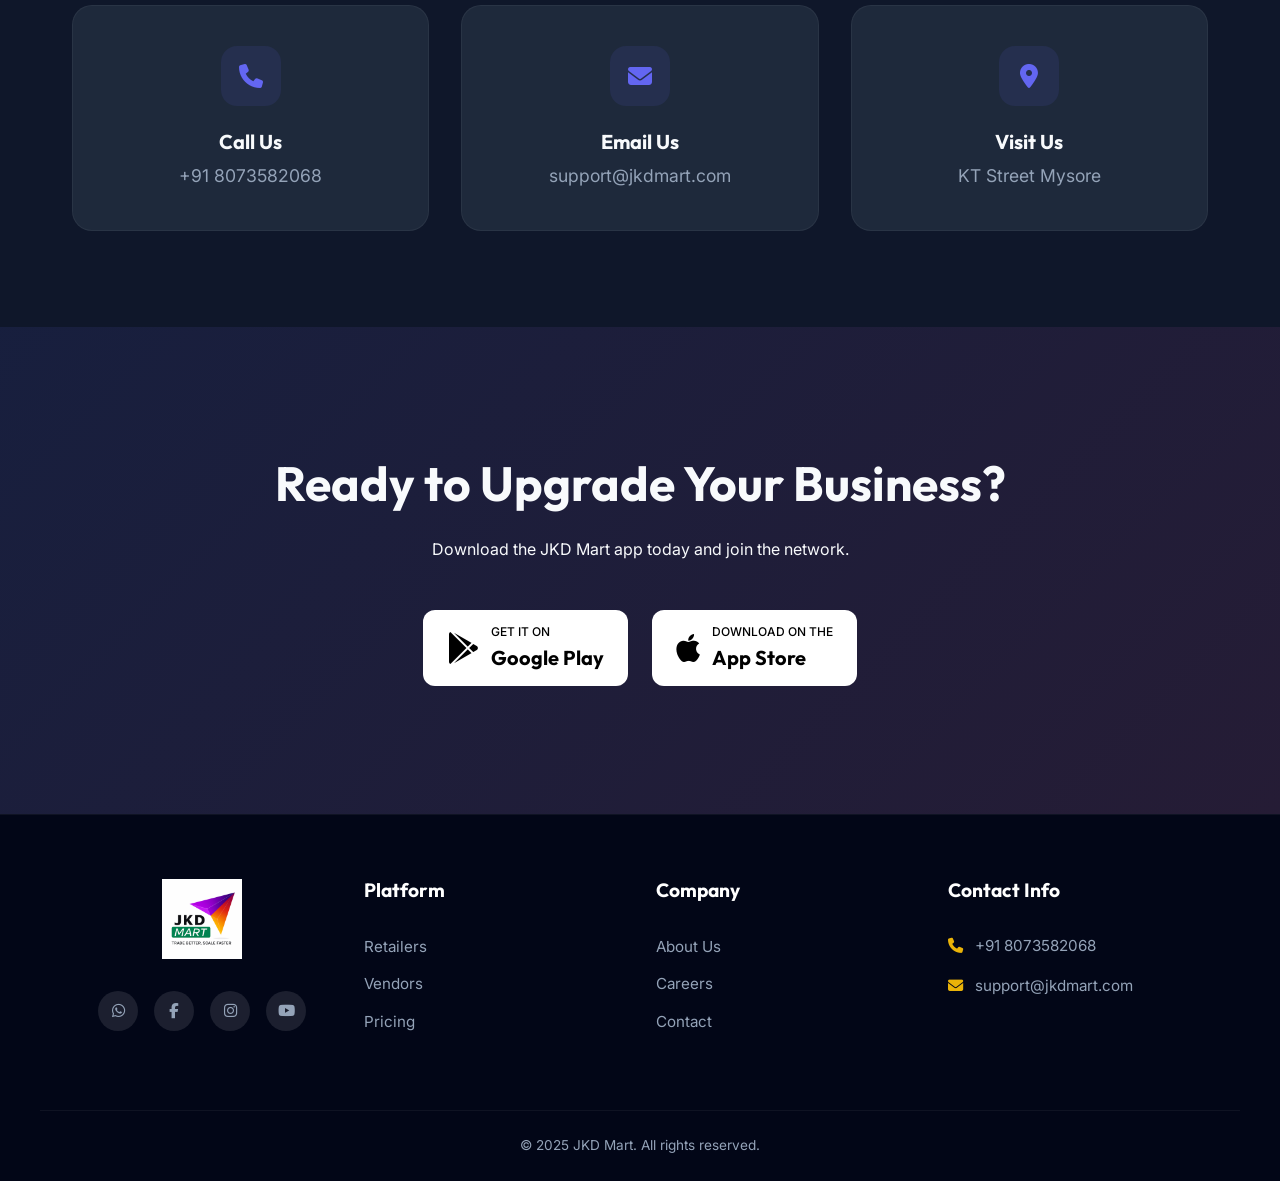
==== commit 378642e9: "Update skip button for desktop view" ====
--- a/index.html
+++ b/index.html
@@ -19,7 +19,7 @@
         rel="stylesheet">
 
     <!-- Styles -->
-    <link rel="stylesheet" href="style.css?v=8">
+    <link rel="stylesheet" href="style.css?v=10">
 
     <!-- Icons -->
     <link rel="stylesheet" href="https://cdnjs.cloudflare.com/ajax/libs/font-awesome/6.4.0/css/all.min.css">
--- a/style.css
+++ b/style.css
@@ -978,15 +978,15 @@
 
 .skip-btn {
     position: absolute;
-    bottom: 20px;
-    right: 100px;
-    width: 80px;
-    height: 80px;
+    bottom: 40px;
+    right: 120px;
+    width: 120px;
+    height: 120px;
     background: #935CD3;
     border: none;
     color: white;
-    border-radius: 50%;
-    font-size: 2rem;
+    border-radius: 50%; /* Perfect circle */
+    font-size: 3rem; /* Larger icon */
     cursor: pointer;
     transition: all 0.3s ease;
     display: flex;
@@ -1012,10 +1012,11 @@
     }
     
     .skip-btn {
-        width: 60px;
-        height: 60px;
-        font-size: 1.4rem;
-        right: 5px;
-        bottom: 40px;
+        width: 100px;
+        height: 44px;
+        border-radius: 22px;
+        font-size: 1.2rem;
+        right: 15px;
+        bottom: 30px;
     }
 }
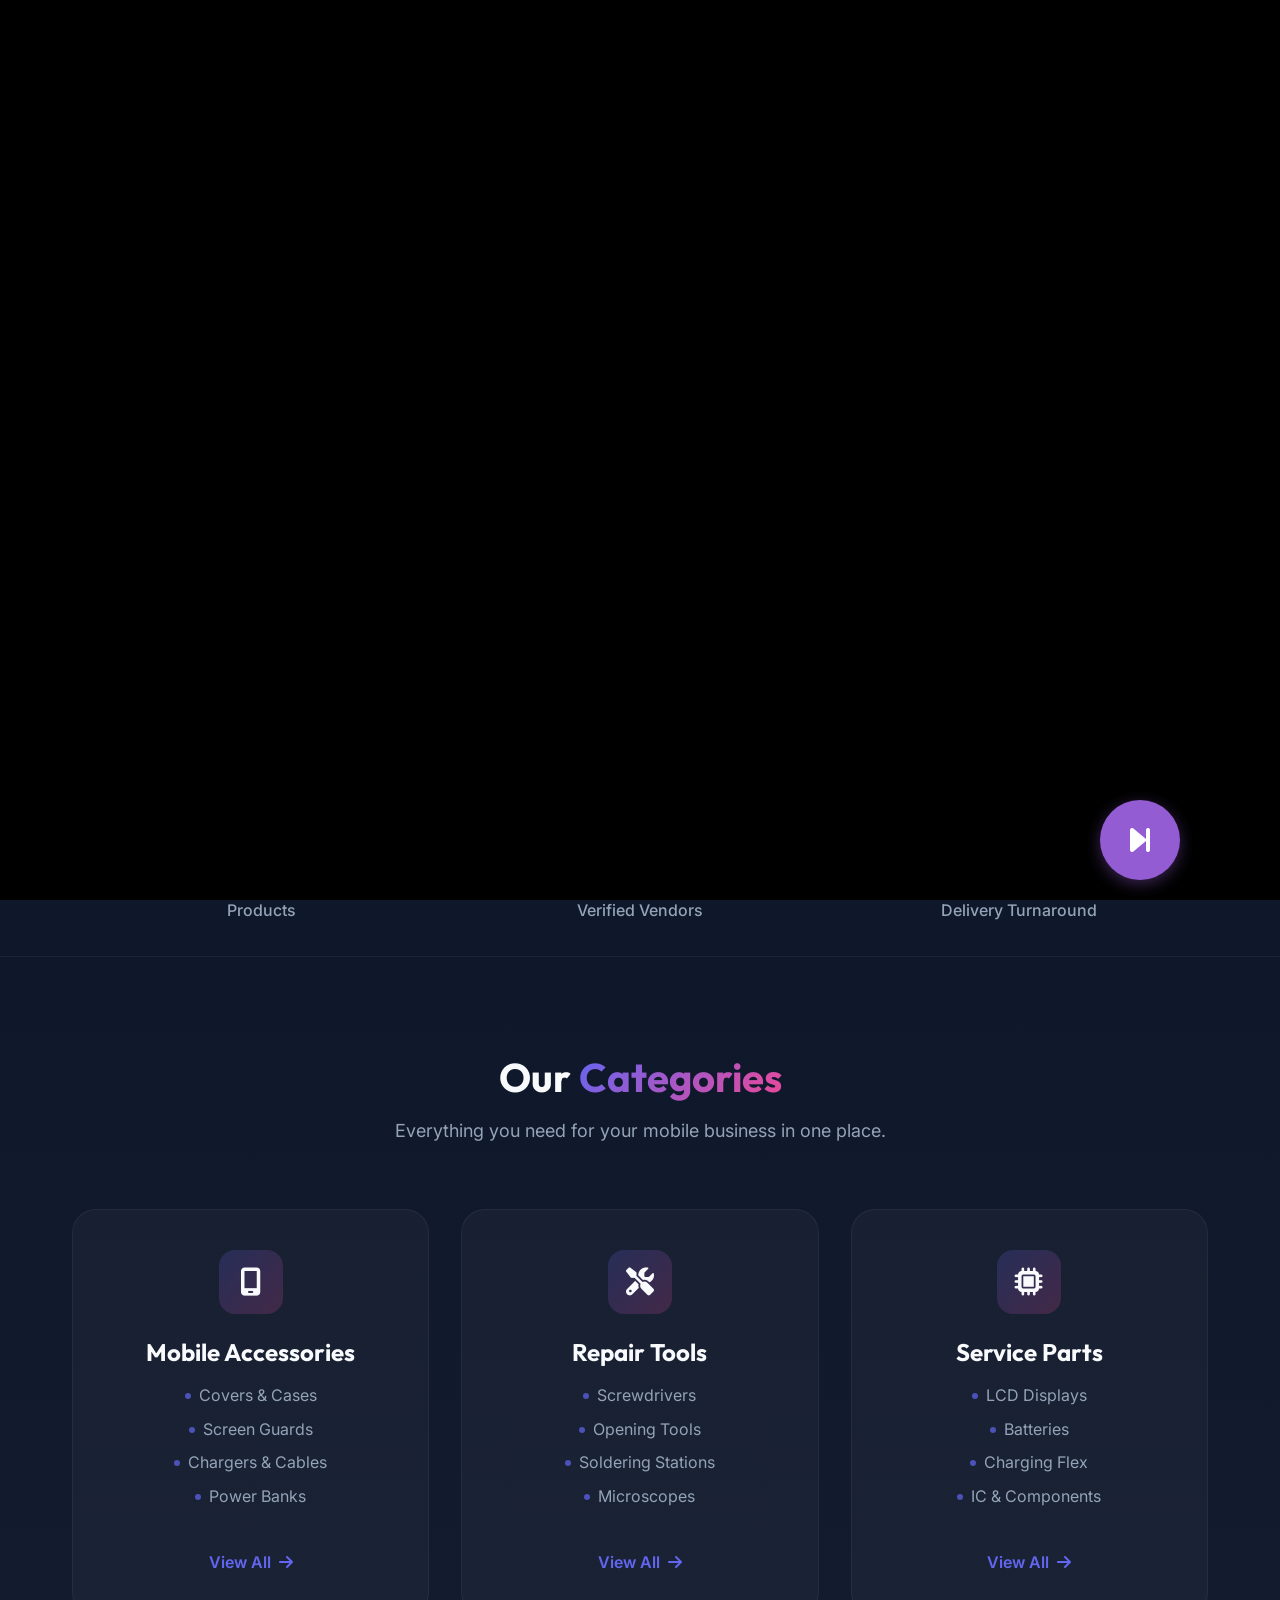
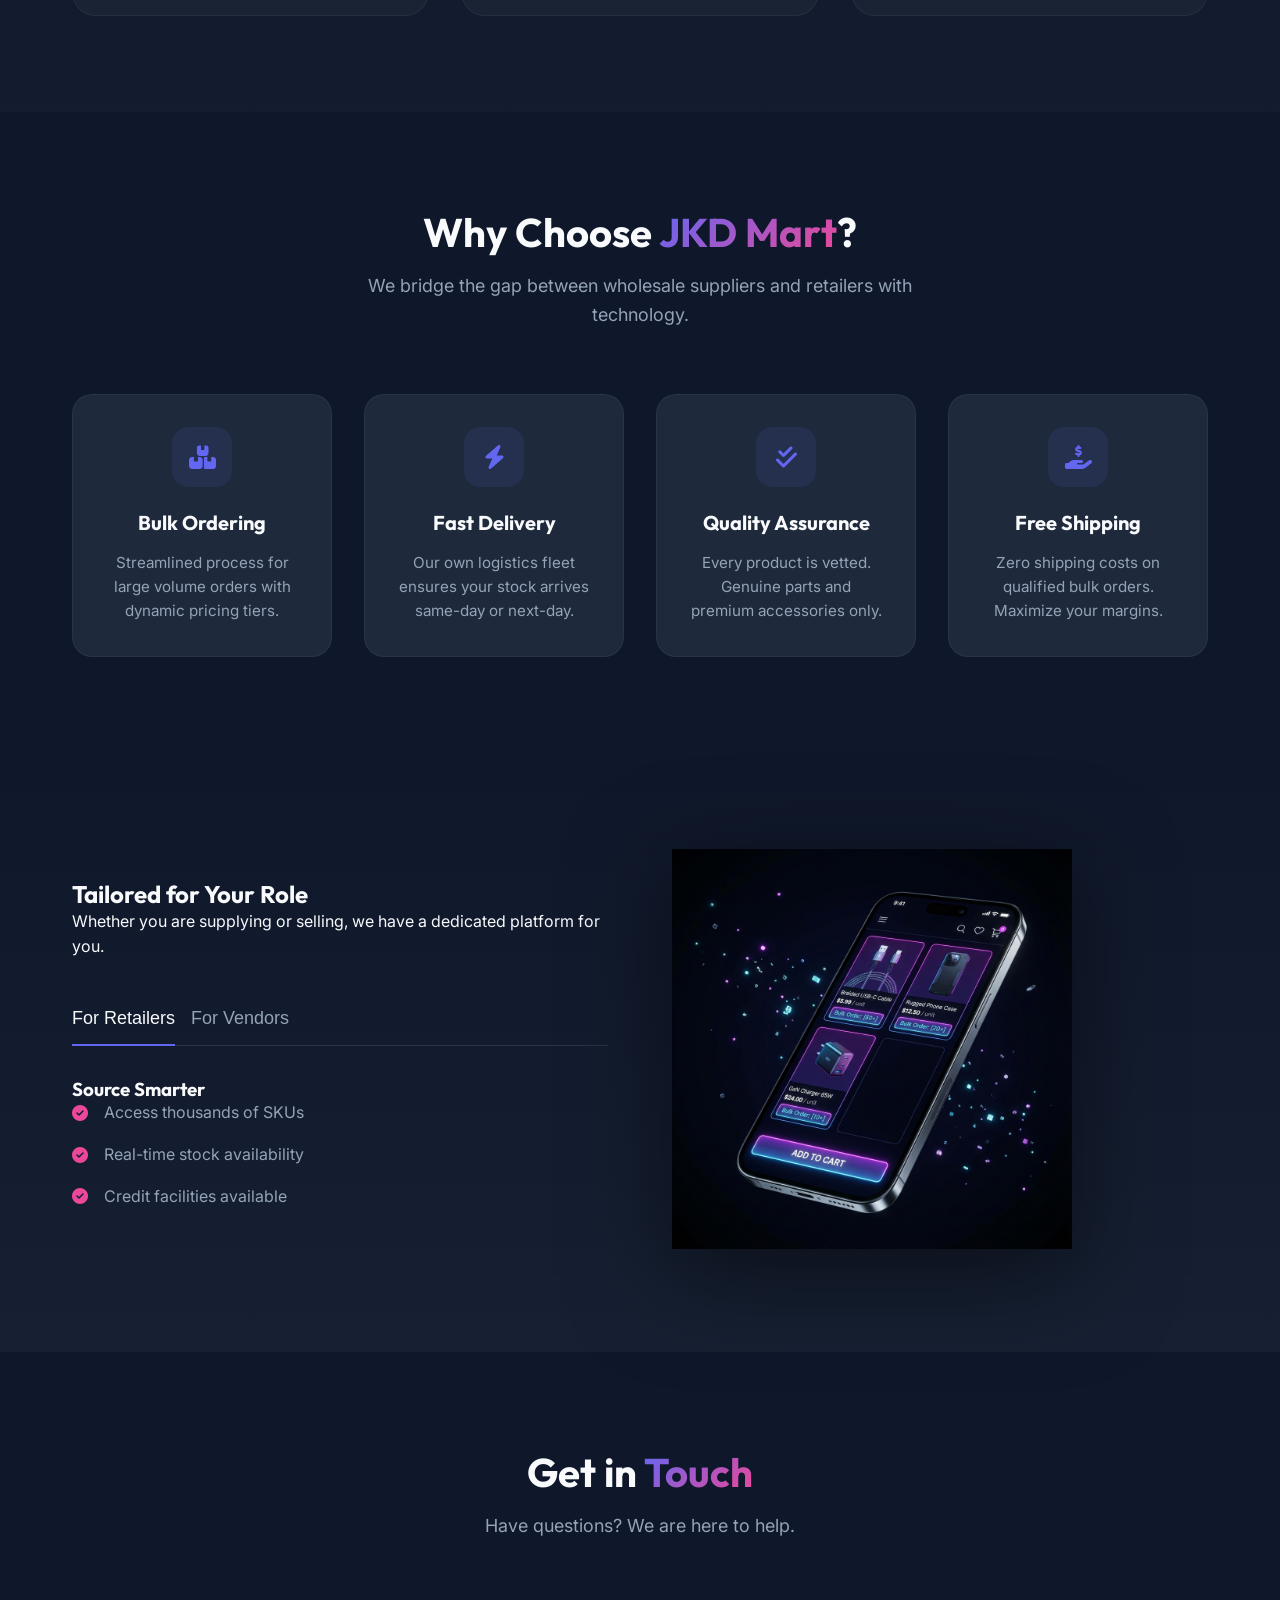
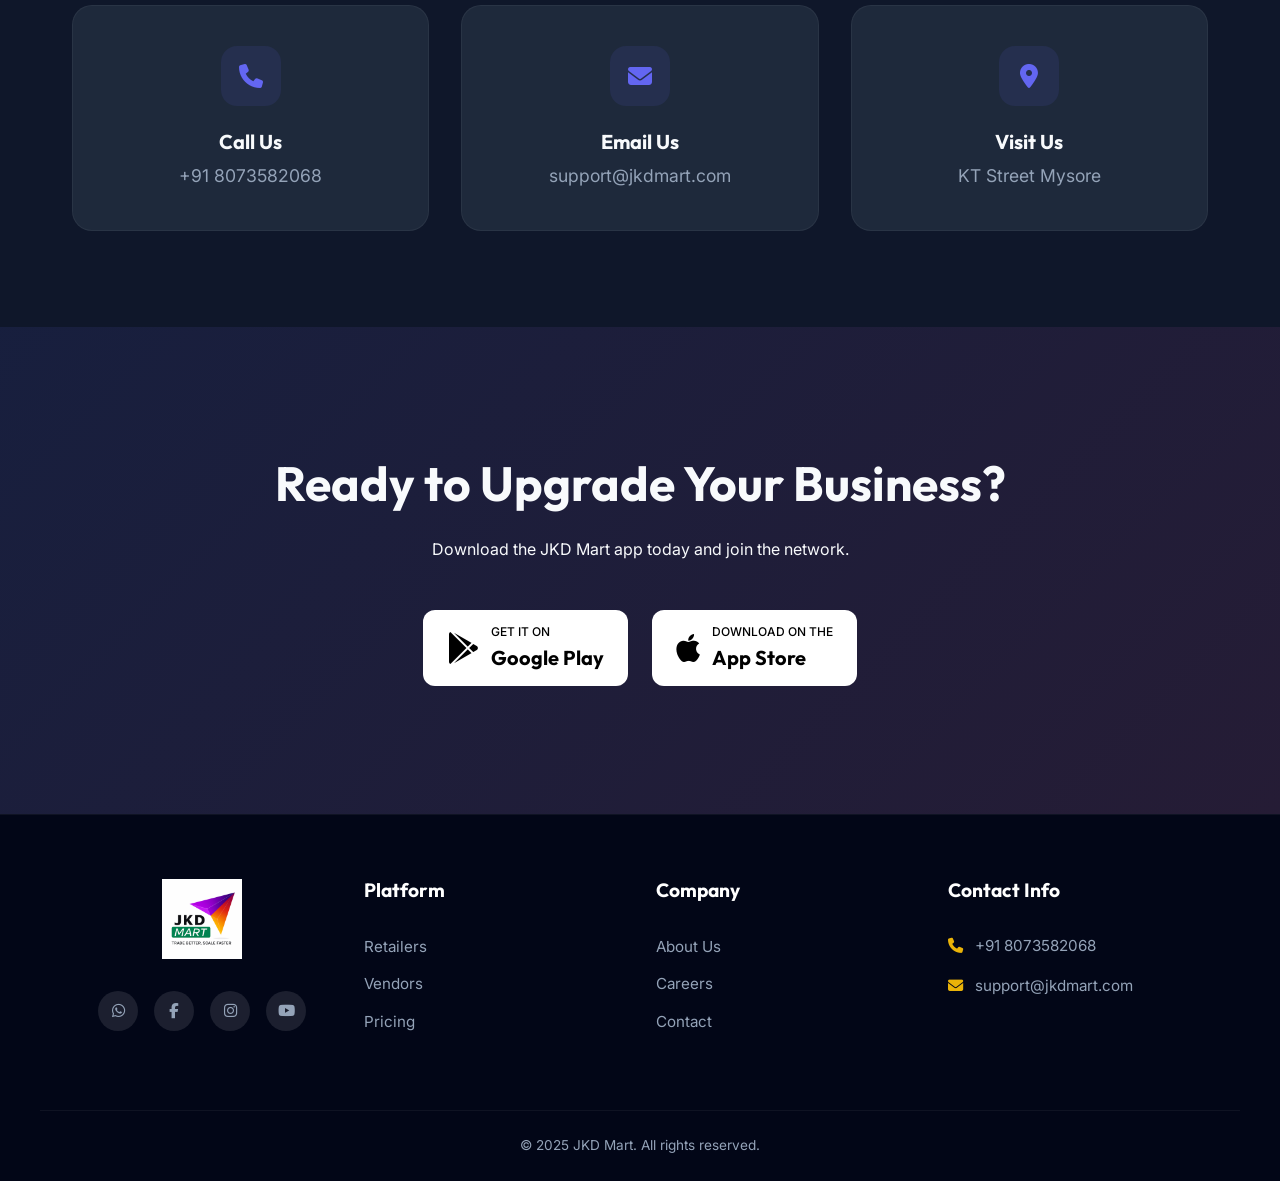
==== commit 901b531e: "Restore skip button dimensions" ====
--- a/index.html
+++ b/index.html
@@ -19,7 +19,7 @@
         rel="stylesheet">
 
     <!-- Styles -->
-    <link rel="stylesheet" href="style.css?v=10">
+    <link rel="stylesheet" href="style.css?v=8">
 
     <!-- Icons -->
     <link rel="stylesheet" href="https://cdnjs.cloudflare.com/ajax/libs/font-awesome/6.4.0/css/all.min.css">
--- a/style.css
+++ b/style.css
@@ -978,15 +978,15 @@
 
 .skip-btn {
     position: absolute;
-    bottom: 40px;
-    right: 120px;
-    width: 120px;
-    height: 120px;
+    bottom: 20px;
+    right: 100px;
+    width: 80px;
+    height: 80px;
     background: #935CD3;
     border: none;
     color: white;
-    border-radius: 50%; /* Perfect circle */
-    font-size: 3rem; /* Larger icon */
+    border-radius: 50%;
+    font-size: 2rem;
     cursor: pointer;
     transition: all 0.3s ease;
     display: flex;
@@ -1012,11 +1012,10 @@
     }
     
     .skip-btn {
-        width: 100px;
-        height: 44px;
-        border-radius: 22px;
-        font-size: 1.2rem;
-        right: 15px;
-        bottom: 30px;
+        width: 60px;
+        height: 60px;
+        font-size: 1.4rem;
+        right: 5px;
+        bottom: 40px;
     }
 }
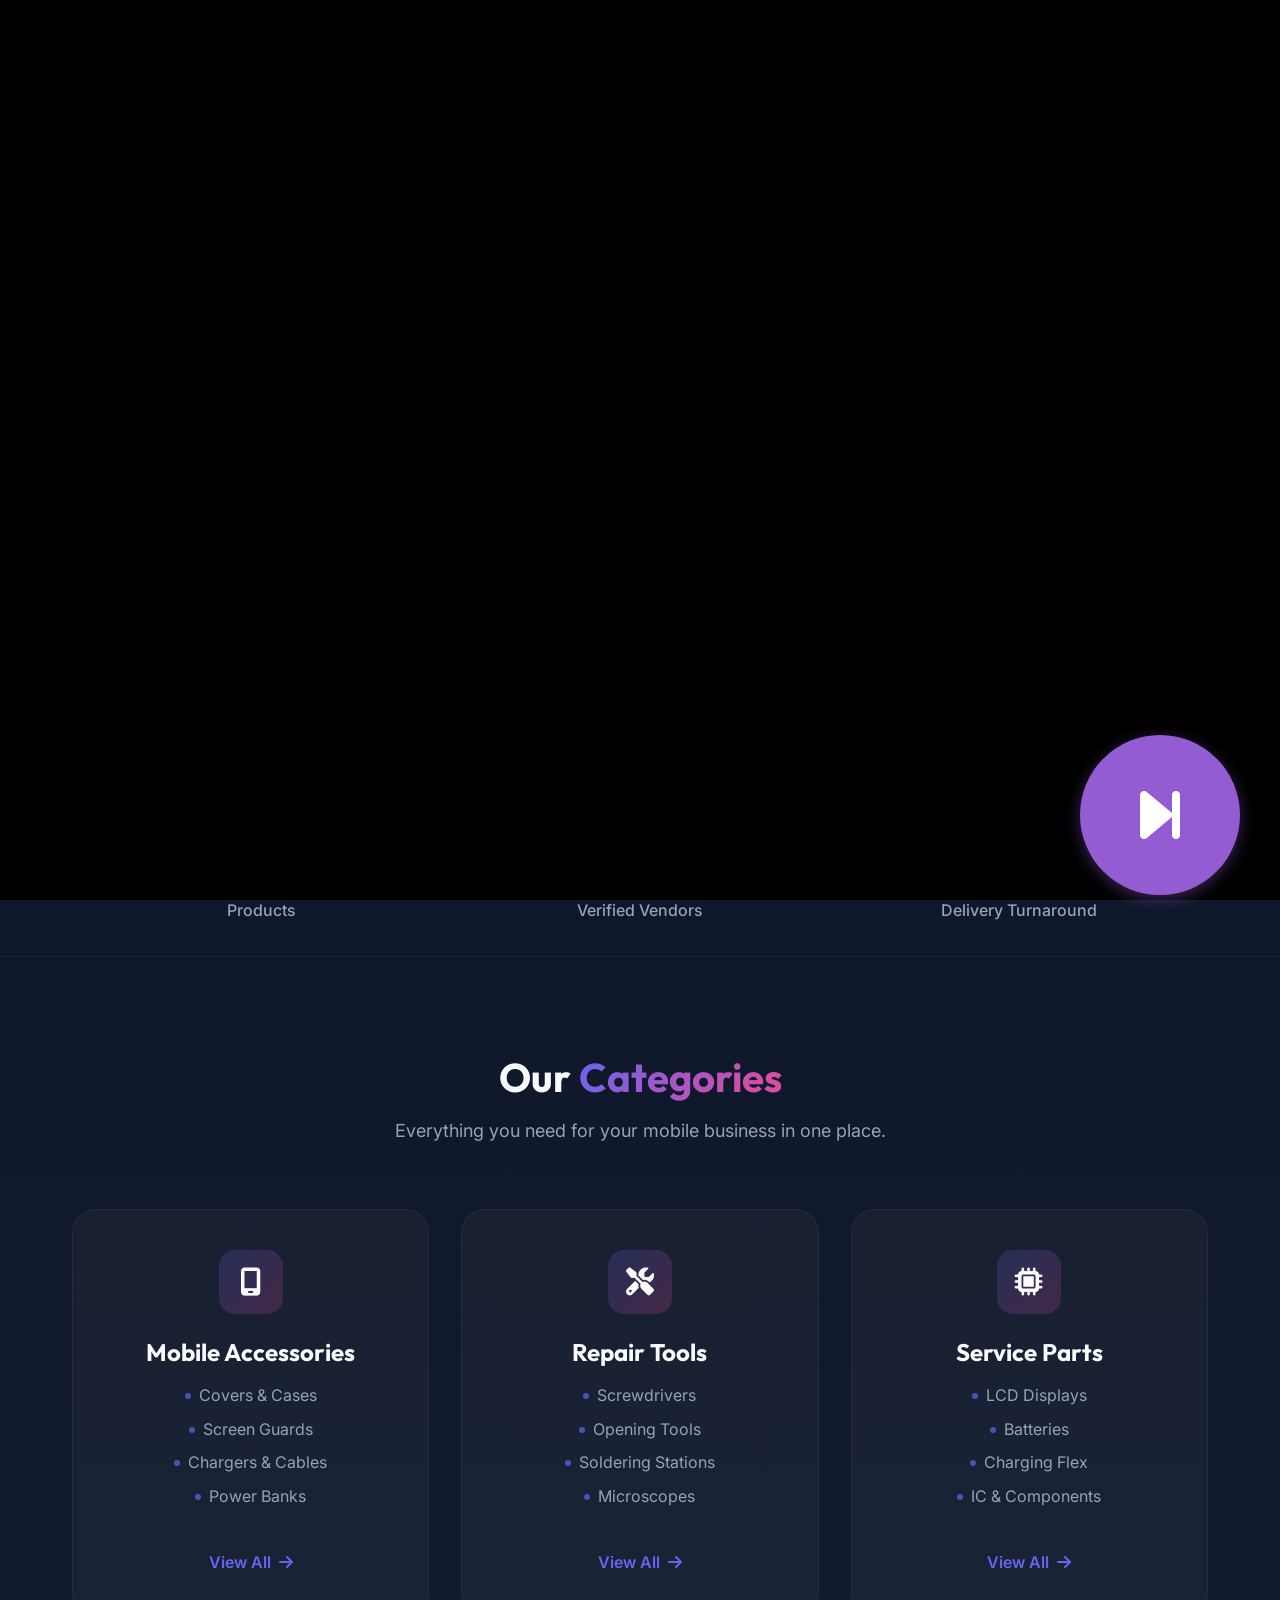
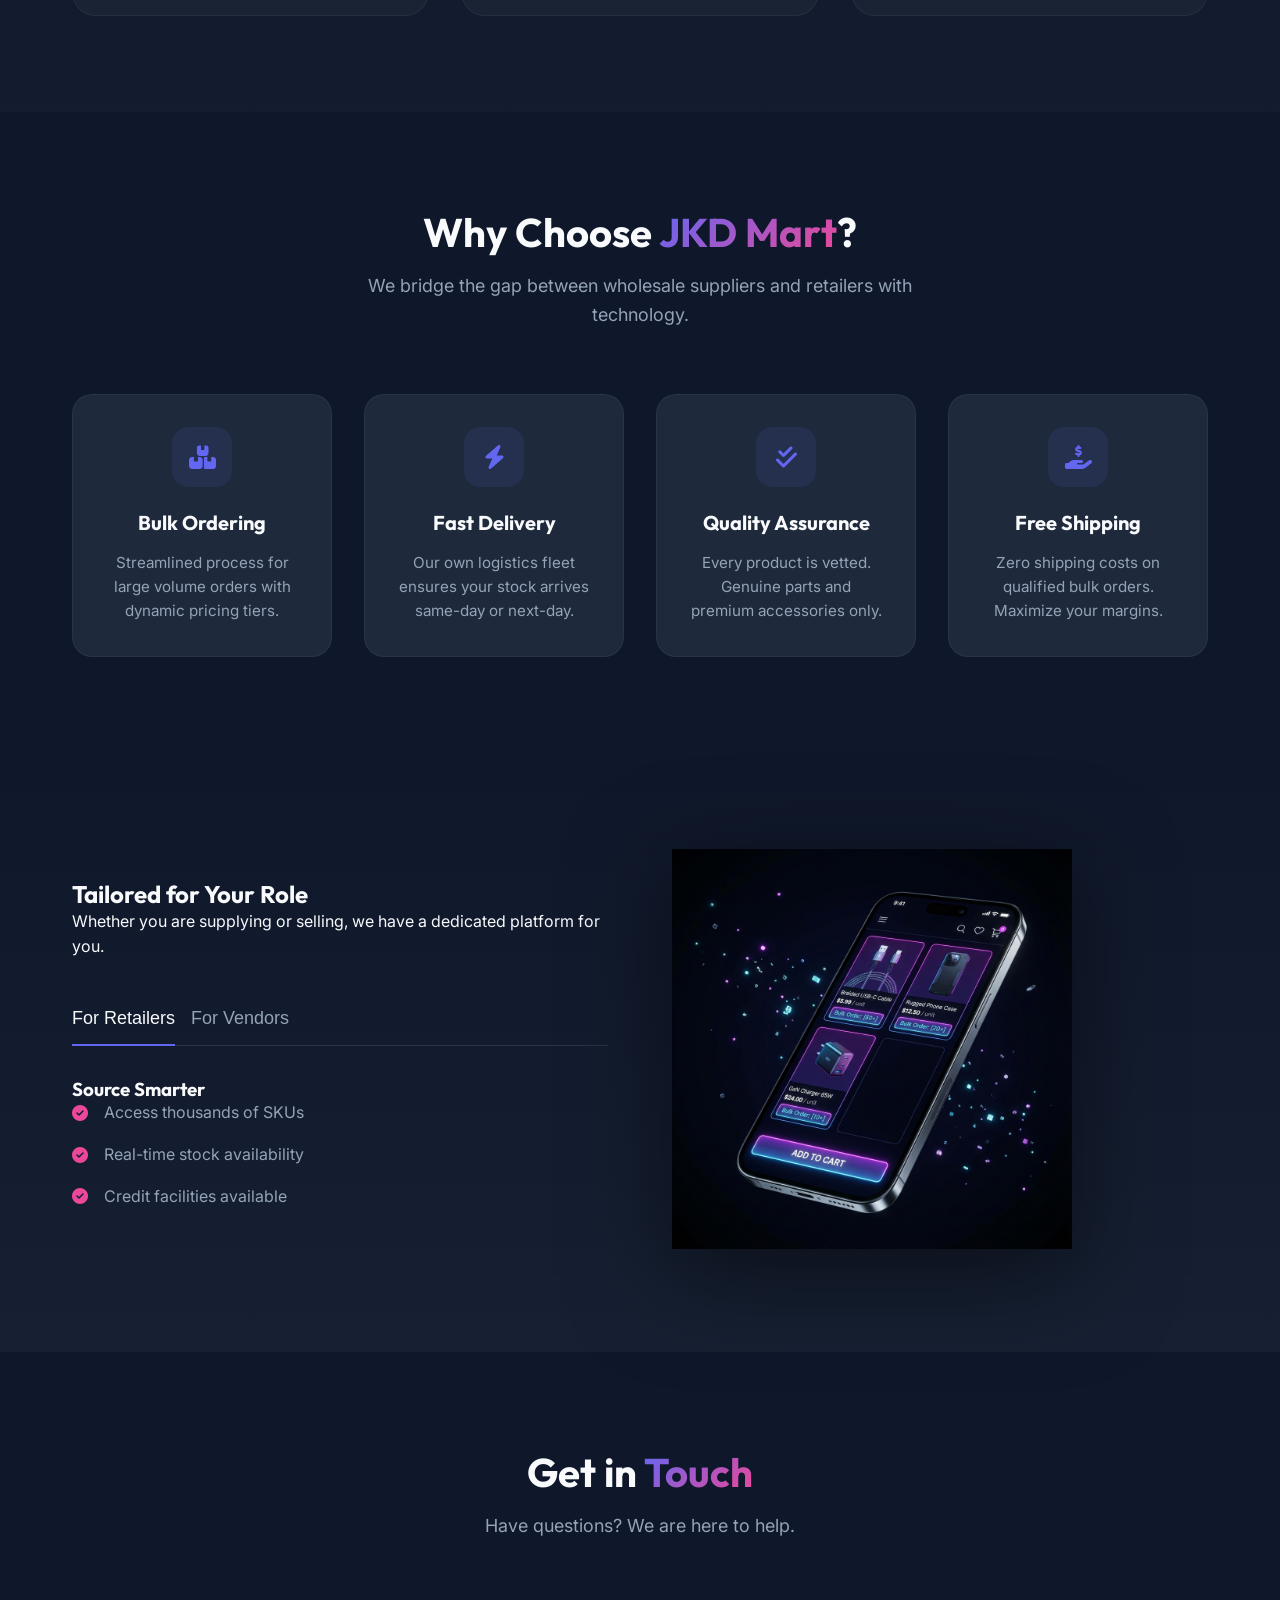
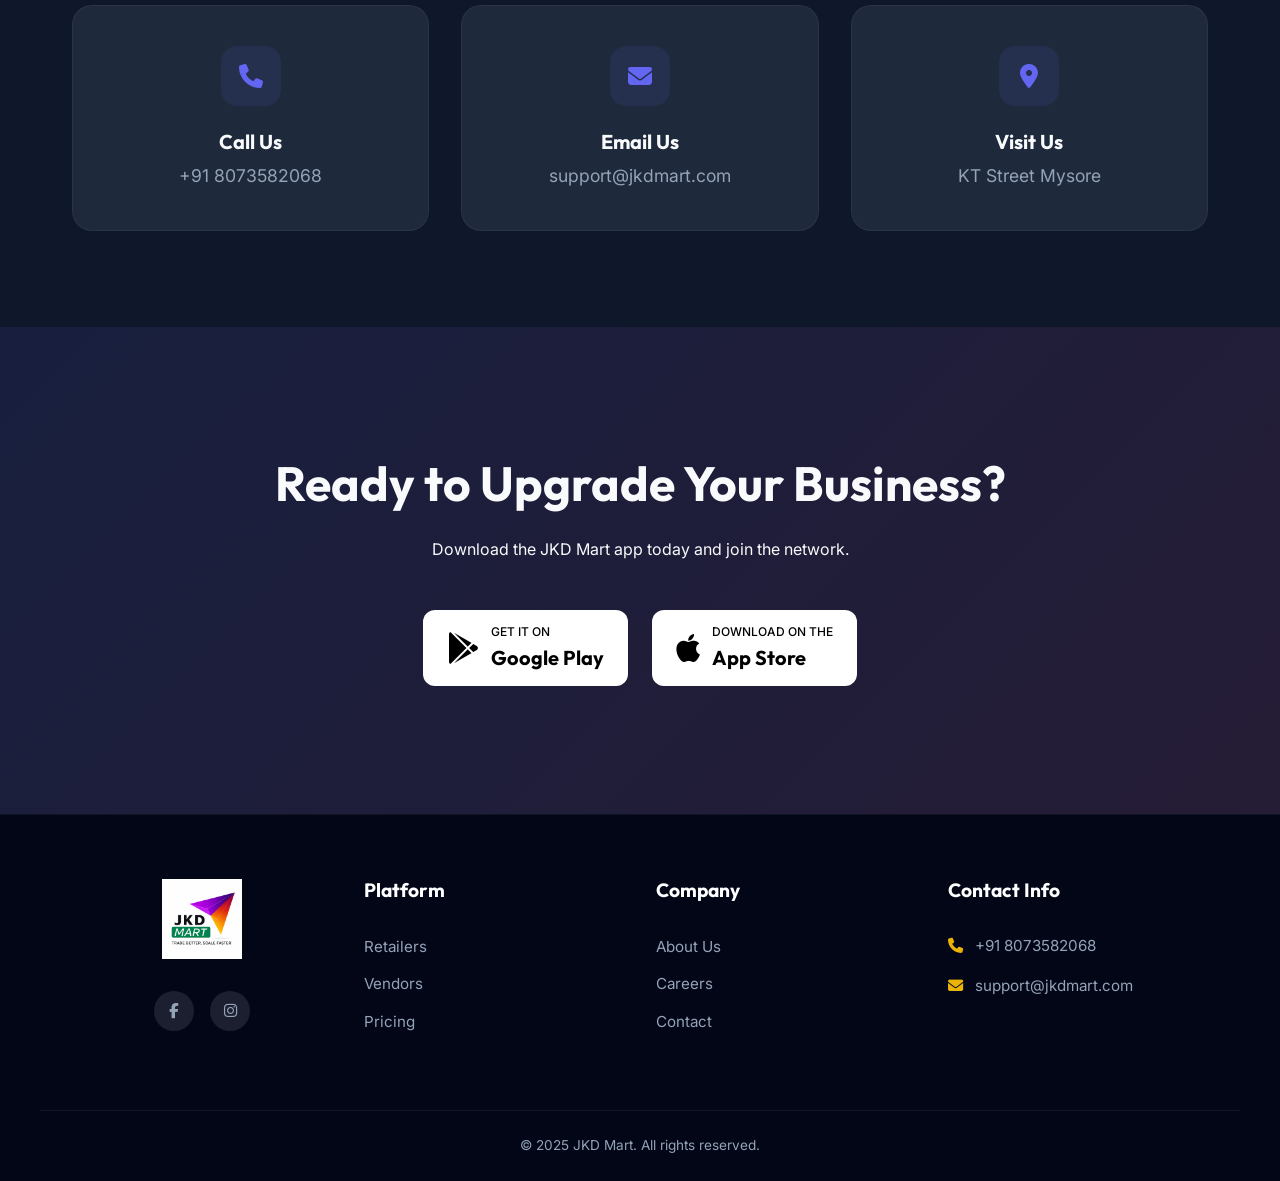
==== commit d7d55406: "Update skip button styling, Instagram link, and remove social icons" ====
--- a/index.html
+++ b/index.html
@@ -19,7 +19,7 @@
         rel="stylesheet">
 
     <!-- Styles -->
-    <link rel="stylesheet" href="style.css?v=8">
+    <link rel="stylesheet" href="style.css?v=11">
 
     <!-- Icons -->
     <link rel="stylesheet" href="https://cdnjs.cloudflare.com/ajax/libs/font-awesome/6.4.0/css/all.min.css">
@@ -326,10 +326,8 @@
             <div class="footer-col brand-col">
                 <img src="assets/logo.png" alt="JKD Mart" class="footer-logo">
                 <div class="social-links">
-                    <a href="#" class="social-btn"><i class="fa-brands fa-whatsapp"></i></a>
                     <a href="#" class="social-btn"><i class="fa-brands fa-facebook-f"></i></a>
-                    <a href="#" class="social-btn"><i class="fa-brands fa-instagram"></i></a>
-                    <a href="#" class="social-btn"><i class="fa-brands fa-youtube"></i></a>
+                    <a href="https://www.instagram.com/jkd.mart?igsh=MWRoMzZraXVxcDFtcg==" target="_blank" class="social-btn"><i class="fa-brands fa-instagram"></i></a>
                 </div>
             </div>
             <div class="footer-col">
--- a/style.css
+++ b/style.css
@@ -978,15 +978,15 @@
 
 .skip-btn {
     position: absolute;
-    bottom: 20px;
-    right: 100px;
-    width: 80px;
-    height: 80px;
+    bottom: 5px;
+    right: 40px;
+    width: 160px;
+    height: 160px;
     background: #935CD3;
     border: none;
     color: white;
     border-radius: 50%;
-    font-size: 2rem;
+    font-size: 4rem;
     cursor: pointer;
     transition: all 0.3s ease;
     display: flex;
